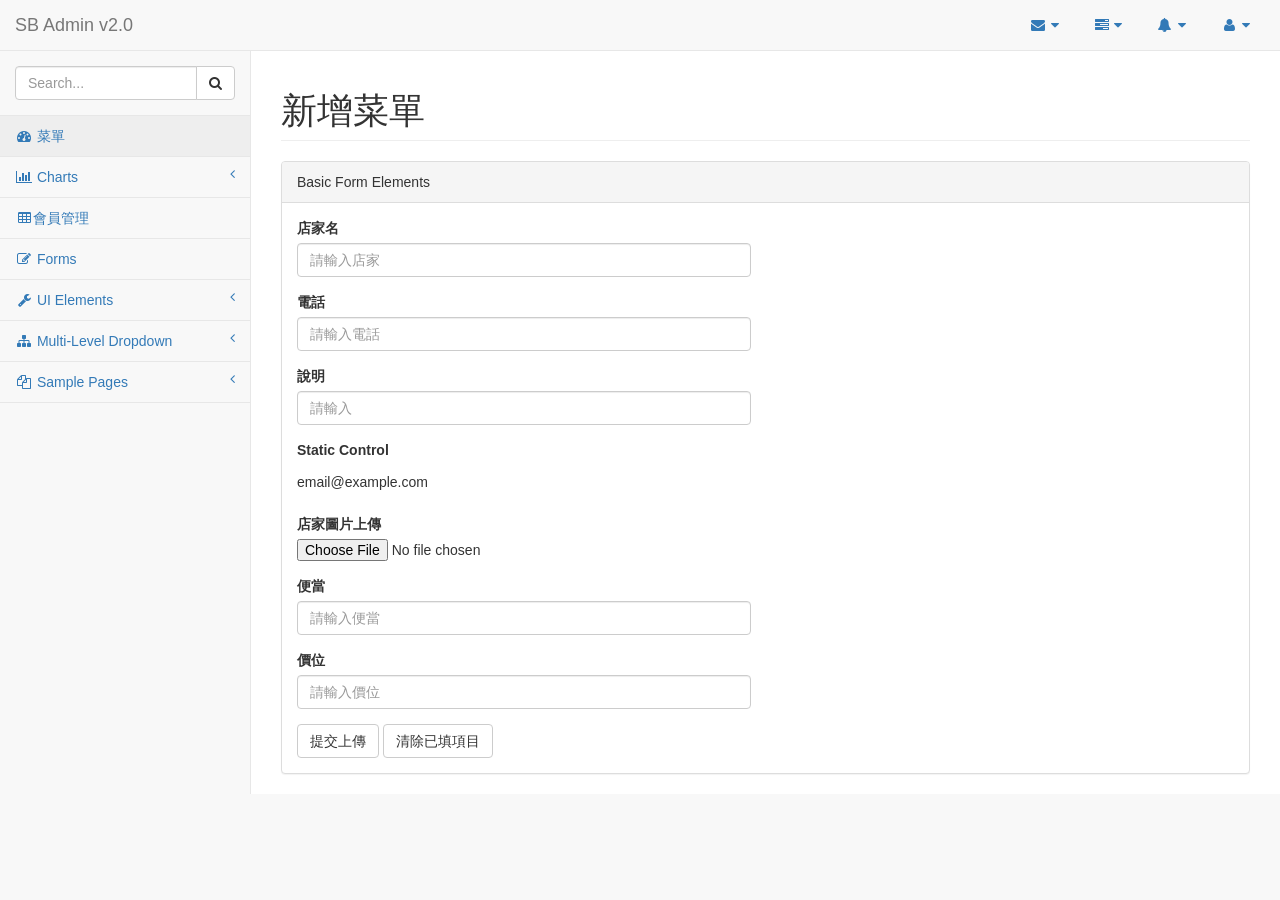
==== bc/pages/index.html @ 933579a4 "add 後台頁面 in 20170510" ====
<!DOCTYPE html>
<html lang="en">

<head>

    <meta charset="utf-8">
    <meta http-equiv="X-UA-Compatible" content="IE=edge">
    <meta name="viewport" content="width=device-width, initial-scale=1">
    <meta name="description" content="">
    <meta name="author" content="">

    <title>SB Admin 2 - Bootstrap Admin Theme</title>

    <!-- Bootstrap Core CSS -->
    <link href="../vendor/bootstrap/css/bootstrap.min.css" rel="stylesheet">

    <!-- MetisMenu CSS -->
    <link href="../vendor/metisMenu/metisMenu.min.css" rel="stylesheet">

    <!-- Custom CSS -->
    <link href="../dist/css/sb-admin-2.css" rel="stylesheet">

    <!-- Custom Fonts -->
    <link href="../vendor/font-awesome/css/font-awesome.min.css" rel="stylesheet" type="text/css">

    <!-- HTML5 Shim and Respond.js IE8 support of HTML5 elements and media queries -->
    <!-- WARNING: Respond.js doesn't work if you view the page via file:// -->
    <!--[if lt IE 9]>
        <script src="https://oss.maxcdn.com/libs/html5shiv/3.7.0/html5shiv.js"></script>
        <script src="https://oss.maxcdn.com/libs/respond.js/1.4.2/respond.min.js"></script>
    <![endif]-->

</head>

<body>

    <div id="wrapper">

        <!-- Navigation -->
        <nav class="navbar navbar-default navbar-static-top" role="navigation" style="margin-bottom: 0">
            <div class="navbar-header">
                <button type="button" class="navbar-toggle" data-toggle="collapse" data-target=".navbar-collapse">
                    <span class="sr-only">Toggle navigation</span>
                    <span class="icon-bar"></span>
                    <span class="icon-bar"></span>
                    <span class="icon-bar"></span>
                </button>
                <a class="navbar-brand" href="index.html">SB Admin v2.0</a>
            </div>
            <!-- /.navbar-header -->

            <ul class="nav navbar-top-links navbar-right">
                <li class="dropdown">
                    <a class="dropdown-toggle" data-toggle="dropdown" href="#">
                        <i class="fa fa-envelope fa-fw"></i> <i class="fa fa-caret-down"></i>
                    </a>
                    <ul class="dropdown-menu dropdown-messages">
                        <li>
                            <a href="#">
                                <div>
                                    <strong>John Smith</strong>
                                    <span class="pull-right text-muted">
                                        <em>Yesterday</em>
                                    </span>
                                </div>
                                <div>Lorem ipsum dolor sit amet, consectetur adipiscing elit. Pellentesque eleifend...</div>
                            </a>
                        </li>
                        <li class="divider"></li>
                        <li>
                            <a href="#">
                                <div>
                                    <strong>John Smith</strong>
                                    <span class="pull-right text-muted">
                                        <em>Yesterday</em>
                                    </span>
                                </div>
                                <div>Lorem ipsum dolor sit amet, consectetur adipiscing elit. Pellentesque eleifend...</div>
                            </a>
                        </li>
                        <li class="divider"></li>
                        <li>
                            <a href="#">
                                <div>
                                    <strong>John Smith</strong>
                                    <span class="pull-right text-muted">
                                        <em>Yesterday</em>
                                    </span>
                                </div>
                                <div>Lorem ipsum dolor sit amet, consectetur adipiscing elit. Pellentesque eleifend...</div>
                            </a>
                        </li>
                        <li class="divider"></li>
                        <li>
                            <a class="text-center" href="#">
                                <strong>Read All Messages</strong>
                                <i class="fa fa-angle-right"></i>
                            </a>
                        </li>
                    </ul>
                    <!-- /.dropdown-messages -->
                </li>
                <!-- /.dropdown -->
                <li class="dropdown">
                    <a class="dropdown-toggle" data-toggle="dropdown" href="#">
                        <i class="fa fa-tasks fa-fw"></i> <i class="fa fa-caret-down"></i>
                    </a>
                    <ul class="dropdown-menu dropdown-tasks">
                        <li>
                            <a href="#">
                                <div>
                                    <p>
                                        <strong>Task 1</strong>
                                        <span class="pull-right text-muted">40% Complete</span>
                                    </p>
                                    <div class="progress progress-striped active">
                                        <div class="progress-bar progress-bar-success" role="progressbar" aria-valuenow="40" aria-valuemin="0" aria-valuemax="100" style="width: 40%">
                                            <span class="sr-only">40% Complete (success)</span>
                                        </div>
                                    </div>
                                </div>
                            </a>
                        </li>
                        <li class="divider"></li>
                        <li>
                            <a href="#">
                                <div>
                                    <p>
                                        <strong>Task 2</strong>
                                        <span class="pull-right text-muted">20% Complete</span>
                                    </p>
                                    <div class="progress progress-striped active">
                                        <div class="progress-bar progress-bar-info" role="progressbar" aria-valuenow="20" aria-valuemin="0" aria-valuemax="100" style="width: 20%">
                                            <span class="sr-only">20% Complete</span>
                                        </div>
                                    </div>
                                </div>
                            </a>
                        </li>
                        <li class="divider"></li>
                        <li>
                            <a href="#">
                                <div>
                                    <p>
                                        <strong>Task 3</strong>
                                        <span class="pull-right text-muted">60% Complete</span>
                                    </p>
                                    <div class="progress progress-striped active">
                                        <div class="progress-bar progress-bar-warning" role="progressbar" aria-valuenow="60" aria-valuemin="0" aria-valuemax="100" style="width: 60%">
                                            <span class="sr-only">60% Complete (warning)</span>
                                        </div>
                                    </div>
                                </div>
                            </a>
                        </li>
                        <li class="divider"></li>
                        <li>
                            <a href="#">
                                <div>
                                    <p>
                                        <strong>Task 4</strong>
                                        <span class="pull-right text-muted">80% Complete</span>
                                    </p>
                                    <div class="progress progress-striped active">
                                        <div class="progress-bar progress-bar-danger" role="progressbar" aria-valuenow="80" aria-valuemin="0" aria-valuemax="100" style="width: 80%">
                                            <span class="sr-only">80% Complete (danger)</span>
                                        </div>
                                    </div>
                                </div>
                            </a>
                        </li>
                        <li class="divider"></li>
                        <li>
                            <a class="text-center" href="#">
                                <strong>See All Tasks</strong>
                                <i class="fa fa-angle-right"></i>
                            </a>
                        </li>
                    </ul>
                    <!-- /.dropdown-tasks -->
                </li>
                <!-- /.dropdown -->
                <li class="dropdown">
                    <a class="dropdown-toggle" data-toggle="dropdown" href="#">
                        <i class="fa fa-bell fa-fw"></i> <i class="fa fa-caret-down"></i>
                    </a>
                    <ul class="dropdown-menu dropdown-alerts">
                        <li>
                            <a href="#">
                                <div>
                                    <i class="fa fa-comment fa-fw"></i> New Comment
                                    <span class="pull-right text-muted small">4 minutes ago</span>
                                </div>
                            </a>
                        </li>
                        <li class="divider"></li>
                        <li>
                            <a href="#">
                                <div>
                                    <i class="fa fa-twitter fa-fw"></i> 3 New Followers
                                    <span class="pull-right text-muted small">12 minutes ago</span>
                                </div>
                            </a>
                        </li>
                        <li class="divider"></li>
                        <li>
                            <a href="#">
                                <div>
                                    <i class="fa fa-envelope fa-fw"></i> Message Sent
                                    <span class="pull-right text-muted small">4 minutes ago</span>
                                </div>
                            </a>
                        </li>
                        <li class="divider"></li>
                        <li>
                            <a href="#">
                                <div>
                                    <i class="fa fa-tasks fa-fw"></i> New Task
                                    <span class="pull-right text-muted small">4 minutes ago</span>
                                </div>
                            </a>
                        </li>
                        <li class="divider"></li>
                        <li>
                            <a href="#">
                                <div>
                                    <i class="fa fa-upload fa-fw"></i> Server Rebooted
                                    <span class="pull-right text-muted small">4 minutes ago</span>
                                </div>
                            </a>
                        </li>
                        <li class="divider"></li>
                        <li>
                            <a class="text-center" href="#">
                                <strong>See All Alerts</strong>
                                <i class="fa fa-angle-right"></i>
                            </a>
                        </li>
                    </ul>
                    <!-- /.dropdown-alerts -->
                </li>
                <!-- /.dropdown -->
                <li class="dropdown">
                    <a class="dropdown-toggle" data-toggle="dropdown" href="#">
                        <i class="fa fa-user fa-fw"></i> <i class="fa fa-caret-down"></i>
                    </a>
                    <ul class="dropdown-menu dropdown-user">
                        <li><a href="#"><i class="fa fa-user fa-fw"></i> User Profile</a>
                        </li>
                        <li><a href="#"><i class="fa fa-gear fa-fw"></i> Settings</a>
                        </li>
                        <li class="divider"></li>
                        <li><a href="login.html"><i class="fa fa-sign-out fa-fw"></i> Logout</a>
                        </li>
                    </ul>
                    <!-- /.dropdown-user -->
                </li>
                <!-- /.dropdown -->
            </ul>
            <!-- /.navbar-top-links -->

            <div class="navbar-default sidebar" role="navigation">
                <div class="sidebar-nav navbar-collapse">
                    <ul class="nav" id="side-menu">
                        <li class="sidebar-search">
                            <div class="input-group custom-search-form">
                                <input type="text" class="form-control" placeholder="Search...">
                                <span class="input-group-btn">
                                <button class="btn btn-default" type="button">
                                    <i class="fa fa-search"></i>
                                </button>
                            </span>
                            </div>
                            <!-- /input-group -->
                        </li>
                        <li>
                            <a href="index.html"><i class="fa fa-dashboard fa-fw"></i> 菜單</a>
                        </li>
                        <li>
                            <a href="#"><i class="fa fa-bar-chart-o fa-fw"></i> Charts<span class="fa arrow"></span></a>
                            <ul class="nav nav-second-level">
                                <li>
                                    <a href="flot.html">Flot Charts</a>
                                </li>
                                <li>
                                    <a href="morris.html">Morris.js Charts</a>
                                </li>
                            </ul>
                            <!-- /.nav-second-level -->
                        </li>
                        <li>
                            <a href="tables.html"><i class="fa fa-table fa-fw"></i>會員管理</a>
                        </li>
                        <li>
                            <a href="forms.html"><i class="fa fa-edit fa-fw"></i> Forms</a>
                        </li>
                        <li>
                            <a href="#"><i class="fa fa-wrench fa-fw"></i> UI Elements<span class="fa arrow"></span></a>
                            <ul class="nav nav-second-level">
                                <li>
                                    <a href="panels-wells.html">Panels and Wells</a>
                                </li>
                                <li>
                                    <a href="buttons.html">Buttons</a>
                                </li>
                                <li>
                                    <a href="notifications.html">Notifications</a>
                                </li>
                                <li>
                                    <a href="typography.html">Typography</a>
                                </li>
                                <li>
                                    <a href="icons.html"> Icons</a>
                                </li>
                                <li>
                                    <a href="grid.html">Grid</a>
                                </li>
                            </ul>
                            <!-- /.nav-second-level -->
                        </li>
                        <li>
                            <a href="#"><i class="fa fa-sitemap fa-fw"></i> Multi-Level Dropdown<span class="fa arrow"></span></a>
                            <ul class="nav nav-second-level">
                                <li>
                                    <a href="#">Second Level Item</a>
                                </li>
                                <li>
                                    <a href="#">Second Level Item</a>
                                </li>
                                <li>
                                    <a href="#">Third Level <span class="fa arrow"></span></a>
                                    <ul class="nav nav-third-level">
                                        <li>
                                            <a href="#">Third Level Item</a>
                                        </li>
                                        <li>
                                            <a href="#">Third Level Item</a>
                                        </li>
                                        <li>
                                            <a href="#">Third Level Item</a>
                                        </li>
                                        <li>
                                            <a href="#">Third Level Item</a>
                                        </li>
                                    </ul>
                                    <!-- /.nav-third-level -->
                                </li>
                            </ul>
                            <!-- /.nav-second-level -->
                        </li>
                        <li>
                            <a href="#"><i class="fa fa-files-o fa-fw"></i> Sample Pages<span class="fa arrow"></span></a>
                            <ul class="nav nav-second-level">
                                <li>
                                    <a href="blank.html">Blank Page</a>
                                </li>
                                <li>
                                    <a href="login.html">Login Page</a>
                                </li>
                            </ul>
                            <!-- /.nav-second-level -->
                        </li>
                    </ul>
                </div>
                <!-- /.sidebar-collapse -->
            </div>
            <!-- /.navbar-static-side -->
        </nav>

        <div id="page-wrapper">
            <div class="row">
                <div class="col-lg-12">
                    <h1 class="page-header">新增菜單</h1>

                </div>
                <!-- /.col-lg-12 -->
            </div>
            <!-- /.row -->
            <div class="row">
                <div class="col-lg-12">
                    <div class="panel panel-default">
                        <div class="panel-heading">
                            Basic Form Elements
                        </div>
                        <div class="panel-body">
                            <div class="row">
                                <div class="col-lg-6">
                                    <form role="form">
                                        <div class="form-group">
                                            <label>店家名</label>
                                            <input class="form-control" placeholder="請輸入店家">

                                        </div>
                                        <div class="form-group">
                                            <label>電話</label>
                                            <input class="form-control" placeholder="請輸入電話">
                                        </div>
                                        <div class="form-group">
                                            <label>說明</label>
                                            <input class="form-control" placeholder="請輸入">

                                        </div>
                                        <div class="form-group">
                                            <label>Static Control</label>
                                            <p class="form-control-static">email@example.com</p>
                                        </div>
                                        <div class="form-group">
                                            <label>店家圖片上傳</label>
                                            <input type="file">
                                        </div>
                                        <div class="form-group">
                                          <label>便當</label>
                                          <input class="form-control" placeholder="請輸入便當">
                                        </div>
                                        <div class="form-group">
                                          <label>價位</label>
                                          <input class="form-control" placeholder="請輸入價位">
                                        </div>


                                        <!-- <div class="form-group">
                                            <label>Radio Buttons</label>
                                            <div class="radio">
                                                <label>
                                                    <input type="radio" name="optionsRadios" id="optionsRadios1" value="option1" checked>Radio 1
                                                </label>
                                            </div>
                                            <div class="radio">
                                                <label>
                                                    <input type="radio" name="optionsRadios" id="optionsRadios2" value="option2">Radio 2
                                                </label>
                                            </div>
                                            <div class="radio">
                                                <label>
                                                    <input type="radio" name="optionsRadios" id="optionsRadios3" value="option3">Radio 3
                                                </label>
                                            </div>
                                        </div> -->
                                        <!-- <div class="form-group">
                                            <label>Inline Radio Buttons</label>
                                            <label class="radio-inline">
                                                <input type="radio" name="optionsRadiosInline" id="optionsRadiosInline1" value="option1" checked>1
                                            </label>
                                            <label class="radio-inline">
                                                <input type="radio" name="optionsRadiosInline" id="optionsRadiosInline2" value="option2">2
                                            </label>
                                            <label class="radio-inline">
                                                <input type="radio" name="optionsRadiosInline" id="optionsRadiosInline3" value="option3">3
                                            </label>
                                        </div> -->
                                        <!-- <div class="form-group">
                                            <label>Selects</label>
                                            <select class="form-control">
                                                <option>1</option>
                                                <option>2</option>
                                                <option>3</option>
                                                <option>4</option>
                                                <option>5</option>
                                            </select>
                                        </div> -->
                                        <!-- <div class="form-group">
                                            <label>Multiple Selects</label>
                                            <select multiple class="form-control">
                                                <option>1</option>
                                                <option>2</option>
                                                <option>3</option>
                                                <option>4</option>
                                                <option>5</option>
                                            </select>
                                        </div> -->
                                        <button type="submit" class="btn btn-default">提交上傳</button>
                                        <button type="reset" class="btn btn-default">清除已填項目</button>
                                    </form>
                                </div>
                                <!-- /.col-lg-6 (nested) -->
                                <!-- <div class="col-lg-6">
                                    <h1>Disabled Form States</h1>
                                    <form role="form">
                                        <fieldset disabled>
                                            <div class="form-group">
                                                <label for="disabledSelect">Disabled input</label>
                                                <input class="form-control" id="disabledInput" type="text" placeholder="Disabled input" disabled>
                                            </div>
                                            <div class="form-group">
                                                <label for="disabledSelect">Disabled select menu</label>
                                                <select id="disabledSelect" class="form-control">
                                                    <option>Disabled select</option>
                                                </select>
                                            </div>
                                            <div class="checkbox">
                                                <label>
                                                    <input type="checkbox">Disabled Checkbox
                                                </label>
                                            </div> -->
                                            <!-- <button type="submit" class="btn btn-primary">Disabled Button</button>
                                        </fieldset>
                                    </form> -->
                                    <!-- <h1>Form Validation States</h1>
                                    <form role="form">
                                        <div class="form-group has-success">
                                            <label class="control-label" for="inputSuccess">Input with success</label>
                                            <input type="text" class="form-control" id="inputSuccess">
                                        </div>
                                        <div class="form-group has-warning">
                                            <label class="control-label" for="inputWarning">Input with warning</label>
                                            <input type="text" class="form-control" id="inputWarning">
                                        </div>
                                        <div class="form-group has-error">
                                            <label class="control-label" for="inputError">Input with error</label>
                                            <input type="text" class="form-control" id="inputError">
                                        </div>
                                    </form>
                                    <h1>Input Groups</h1>
                                    <form role="form">
                                        <div class="form-group input-group">
                                            <span class="input-group-addon">@</span>
                                            <input type="text" class="form-control" placeholder="Username">
                                        </div>
                                        <div class="form-group input-group">
                                            <input type="text" class="form-control">
                                            <span class="input-group-addon">.00</span>
                                        </div>
                                        <div class="form-group input-group">
                                            <span class="input-group-addon"><i class="fa fa-eur"></i>
                                            </span>
                                            <input type="text" class="form-control" placeholder="Font Awesome Icon">
                                        </div>
                                        <div class="form-group input-group">
                                            <span class="input-group-addon">$</span>
                                            <input type="text" class="form-control">
                                            <span class="input-group-addon">.00</span>
                                        </div> -->
                                        <!-- <div class="form-group input-group">
                                            <input type="text" class="form-control">
                                            <span class="input-group-btn">
                                                <button class="btn btn-default" type="button"><i class="fa fa-search"></i>
                                                </button>
                                            </span>
                                        </div>
                                    </form> -->
                                </div>
                                <!-- /.col-lg-6 (nested) -->
                            </div>
                            <!-- /.row (nested) -->
                        </div>
                        <!-- /.panel-body -->
                    </div>
                    <!-- /.panel -->
                </div>
                <!-- /.col-lg-12 -->
            </div>
            <!-- /.row -->
        </div>
        <!-- /#page-wrapper -->

    </div>
    <!-- /#wrapper -->

    <!-- jQuery -->
    <script src="../vendor/jquery/jquery.min.js"></script>

    <!-- Bootstrap Core JavaScript -->
    <script src="../vendor/bootstrap/js/bootstrap.min.js"></script>

    <!-- Metis Menu Plugin JavaScript -->
    <script src="../vendor/metisMenu/metisMenu.min.js"></script>

    <!-- Custom Theme JavaScript -->
    <script src="../dist/js/sb-admin-2.js"></script>

</body>

</html>
---- bc/vendor/metisMenu/metisMenu.min.css ----
/*
 * metismenu - v1.1.3
 * Easy menu jQuery plugin for Twitter Bootstrap 3
 * https://github.com/onokumus/metisMenu
 *
 * Made by Osman Nuri Okumus
 * Under MIT License
 */

.arrow{float:right;line-height:1.42857}.glyphicon.arrow:before{content:"\e079"}.active>a>.glyphicon.arrow:before{content:"\e114"}.fa.arrow:before{content:"\f104"}.active>a>.fa.arrow:before{content:"\f107"}.plus-times{float:right}.fa.plus-times:before{content:"\f067"}.active>a>.fa.plus-times{filter:progid:DXImageTransform.Microsoft.BasicImage(rotation=1);-webkit-transform:rotate(45deg);-moz-transform:rotate(45deg);-ms-transform:rotate(45deg);-o-transform:rotate(45deg);transform:rotate(45deg)}.plus-minus{float:right}.fa.plus-minus:before{content:"\f067"}.active>a>.fa.plus-minus:before{content:"\f068"}
---- bc/dist/css/sb-admin-2.css ----
/*!
 * Start Bootstrap - SB Admin 2 v3.3.7+1 (http://startbootstrap.com/template-overviews/sb-admin-2)
 * Copyright 2013-2016 Start Bootstrap
 * Licensed under MIT (https://github.com/BlackrockDigital/startbootstrap/blob/gh-pages/LICENSE)
 */
body {
  background-color: #f8f8f8;
}
#wrapper {
  width: 100%;
}
#page-wrapper {
  padding: 0 15px;
  min-height: 568px;
  background-color: white;
}
@media (min-width: 768px) {
  #page-wrapper {
    position: inherit;
    margin: 0 0 0 250px;
    padding: 0 30px;
    border-left: 1px solid #e7e7e7;
  }
}
.navbar-top-links {
  margin-right: 0;
}
.navbar-top-links li {
  display: inline-block;
}
.navbar-top-links li:last-child {
  margin-right: 15px;
}
.navbar-top-links li a {
  padding: 15px;
  min-height: 50px;
}
.navbar-top-links .dropdown-menu li {
  display: block;
}
.navbar-top-links .dropdown-menu li:last-child {
  margin-right: 0;
}
.navbar-top-links .dropdown-menu li a {
  padding: 3px 20px;
  min-height: 0;
}
.navbar-top-links .dropdown-menu li a div {
  white-space: normal;
}
.navbar-top-links .dropdown-messages,
.navbar-top-links .dropdown-tasks,
.navbar-top-links .dropdown-alerts {
  width: 310px;
  min-width: 0;
}
.navbar-top-links .dropdown-messages {
  margin-left: 5px;
}
.navbar-top-links .dropdown-tasks {
  margin-left: -59px;
}
.navbar-top-links .dropdown-alerts {
  margin-left: -123px;
}
.navbar-top-links .dropdown-user {
  right: 0;
  left: auto;
}
.sidebar .sidebar-nav.navbar-collapse {
  padding-left: 0;
  padding-right: 0;
}
.sidebar .sidebar-search {
  padding: 15px;
}
.sidebar ul li {
  border-bottom: 1px solid #e7e7e7;
}
.sidebar ul li a.active {
  background-color: #eeeeee;
}
.sidebar .arrow {
  float: right;
}
.sidebar .fa.arrow:before {
  content: "\f104";
}
.sidebar .active > a > .fa.arrow:before {
  content: "\f107";
}
.sidebar .nav-second-level li,
.sidebar .nav-third-level li {
  border-bottom: none !important;
}
.sidebar .nav-second-level li a {
  padding-left: 37px;
}
.sidebar .nav-third-level li a {
  padding-left: 52px;
}
@media (min-width: 768px) {
  .sidebar {
    z-index: 1;
    position: absolute;
    width: 250px;
    margin-top: 51px;
  }
  .navbar-top-links .dropdown-messages,
  .navbar-top-links .dropdown-tasks,
  .navbar-top-links .dropdown-alerts {
    margin-left: auto;
  }
}
.btn-outline {
  color: inherit;
  background-color: transparent;
  transition: all .5s;
}
.btn-primary.btn-outline {
  color: #428bca;
}
.btn-success.btn-outline {
  color: #5cb85c;
}
.btn-info.btn-outline {
  color: #5bc0de;
}
.btn-warning.btn-outline {
  color: #f0ad4e;
}
.btn-danger.btn-outline {
  color: #d9534f;
}
.btn-primary.btn-outline:hover,
.btn-success.btn-outline:hover,
.btn-info.btn-outline:hover,
.btn-warning.btn-outline:hover,
.btn-danger.btn-outline:hover {
  color: white;
}
.chat {
  margin: 0;
  padding: 0;
  list-style: none;
}
.chat li {
  margin-bottom: 10px;
  padding-bottom: 5px;
  border-bottom: 1px dotted #999999;
}
.chat li.left .chat-body {
  margin-left: 60px;
}
.chat li.right .chat-body {
  margin-right: 60px;
}
.chat li .chat-body p {
  margin: 0;
}
.panel .slidedown .glyphicon,
.chat .glyphicon {
  margin-right: 5px;
}
.chat-panel .panel-body {
  height: 350px;
  overflow-y: scroll;
}
.login-panel {
  margin-top: 25%;
}
.flot-chart {
  display: block;
  height: 400px;
}
.flot-chart-content {
  width: 100%;
  height: 100%;
}
table.dataTable thead .sorting,
table.dataTable thead .sorting_asc,
table.dataTable thead .sorting_desc,
table.dataTable thead .sorting_asc_disabled,
table.dataTable thead .sorting_desc_disabled {
  background: transparent;
}
table.dataTable thead .sorting_asc:after {
  content: "\f0de";
  float: right;
  font-family: fontawesome;
}
table.dataTable thead .sorting_desc:after {
  content: "\f0dd";
  float: right;
  font-family: fontawesome;
}
table.dataTable thead .sorting:after {
  content: "\f0dc";
  float: right;
  font-family: fontawesome;
  color: rgba(50, 50, 50, 0.5);
}
.btn-circle {
  width: 30px;
  height: 30px;
  padding: 6px 0;
  border-radius: 15px;
  text-align: center;
  font-size: 12px;
  line-height: 1.428571429;
}
.btn-circle.btn-lg {
  width: 50px;
  height: 50px;
  padding: 10px 16px;
  border-radius: 25px;
  font-size: 18px;
  line-height: 1.33;
}
.btn-circle.btn-xl {
  width: 70px;
  height: 70px;
  padding: 10px 16px;
  border-radius: 35px;
  font-size: 24px;
  line-height: 1.33;
}
.show-grid [class^="col-"] {
  padding-top: 10px;
  padding-bottom: 10px;
  border: 1px solid #ddd;
  background-color: #eee !important;
}
.show-grid {
  margin: 15px 0;
}
.huge {
  font-size: 40px;
}
.panel-green {
  border-color: #5cb85c;
}
.panel-green > .panel-heading {
  border-color: #5cb85c;
  color: white;
  background-color: #5cb85c;
}
.panel-green > a {
  color: #5cb85c;
}
.panel-green > a:hover {
  color: #3d8b3d;
}
.panel-red {
  border-color: #d9534f;
}
.panel-red > .panel-heading {
  border-color: #d9534f;
  color: white;
  background-color: #d9534f;
}
.panel-red > a {
  color: #d9534f;
}
.panel-red > a:hover {
  color: #b52b27;
}
.panel-yellow {
  border-color: #f0ad4e;
}
.panel-yellow > .panel-heading {
  border-color: #f0ad4e;
  color: white;
  background-color: #f0ad4e;
}
.panel-yellow > a {
  color: #f0ad4e;
}
.panel-yellow > a:hover {
  color: #df8a13;
}
.timeline {
  position: relative;
  padding: 20px 0 20px;
  list-style: none;
}
.timeline:before {
  content: " ";
  position: absolute;
  top: 0;
  bottom: 0;
  left: 50%;
  width: 3px;
  margin-left: -1.5px;
  background-color: #eeeeee;
}
.timeline > li {
  position: relative;
  margin-bottom: 20px;
}
.timeline > li:before,
.timeline > li:after {
  content: " ";
  display: table;
}
.timeline > li:after {
  clear: both;
}
.timeline > li:before,
.timeline > li:after {
  content: " ";
  display: table;
}
.timeline > li:after {
  clear: both;
}
.timeline > li > .timeline-panel {
  float: left;
  position: relative;
  width: 46%;
  padding: 20px;
  border: 1px solid #d4d4d4;
  border-radius: 2px;
  -webkit-box-shadow: 0 1px 6px rgba(0, 0, 0, 0.175);
  box-shadow: 0 1px 6px rgba(0, 0, 0, 0.175);
}
.timeline > li > .timeline-panel:before {
  content: " ";
  display: inline-block;
  position: absolute;
  top: 26px;
  right: -15px;
  border-top: 15px solid transparent;
  border-right: 0 solid #ccc;
  border-bottom: 15px solid transparent;
  border-left: 15px solid #ccc;
}
.timeline > li > .timeline-panel:after {
  content: " ";
  display: inline-block;
  position: absolute;
  top: 27px;
  right: -14px;
  border-top: 14px solid transparent;
  border-right: 0 solid #fff;
  border-bottom: 14px solid transparent;
  border-left: 14px solid #fff;
}
.timeline > li > .timeline-badge {
  z-index: 100;
  position: absolute;
  top: 16px;
  left: 50%;
  width: 50px;
  height: 50px;
  margin-left: -25px;
  border-radius: 50% 50% 50% 50%;
  text-align: center;
  font-size: 1.4em;
  line-height: 50px;
  color: #fff;
  background-color: #999999;
}
.timeline > li.timeline-inverted > .timeline-panel {
  float: right;
}
.timeline > li.timeline-inverted > .timeline-panel:before {
  right: auto;
  left: -15px;
  border-right-width: 15px;
  border-left-width: 0;
}
.timeline > li.timeline-inverted > .timeline-panel:after {
  right: auto;
  left: -14px;
  border-right-width: 14px;
  border-left-width: 0;
}
.timeline-badge.primary {
  background-color: #2e6da4 !important;
}
.timeline-badge.success {
  background-color: #3f903f !important;
}
.timeline-badge.warning {
  background-color: #f0ad4e !important;
}
.timeline-badge.danger {
  background-color: #d9534f !important;
}
.timeline-badge.info {
  background-color: #5bc0de !important;
}
.timeline-title {
  margin-top: 0;
  color: inherit;
}
.timeline-body > p,
.timeline-body > ul {
  margin-bottom: 0;
}
.timeline-body > p + p {
  margin-top: 5px;
}
@media (max-width: 767px) {
  ul.timeline:before {
    left: 40px;
  }
  ul.timeline > li > .timeline-panel {
    width: calc(10%);
    width: -moz-calc(10%);
    width: -webkit-calc(10%);
  }
  ul.timeline > li > .timeline-badge {
    top: 16px;
    left: 15px;
    margin-left: 0;
  }
  ul.timeline > li > .timeline-panel {
    float: right;
  }
  ul.timeline > li > .timeline-panel:before {
    right: auto;
    left: -15px;
    border-right-width: 15px;
    border-left-width: 0;
  }
  ul.timeline > li > .timeline-panel:after {
    right: auto;
    left: -14px;
    border-right-width: 14px;
    border-left-width: 0;
  }
}
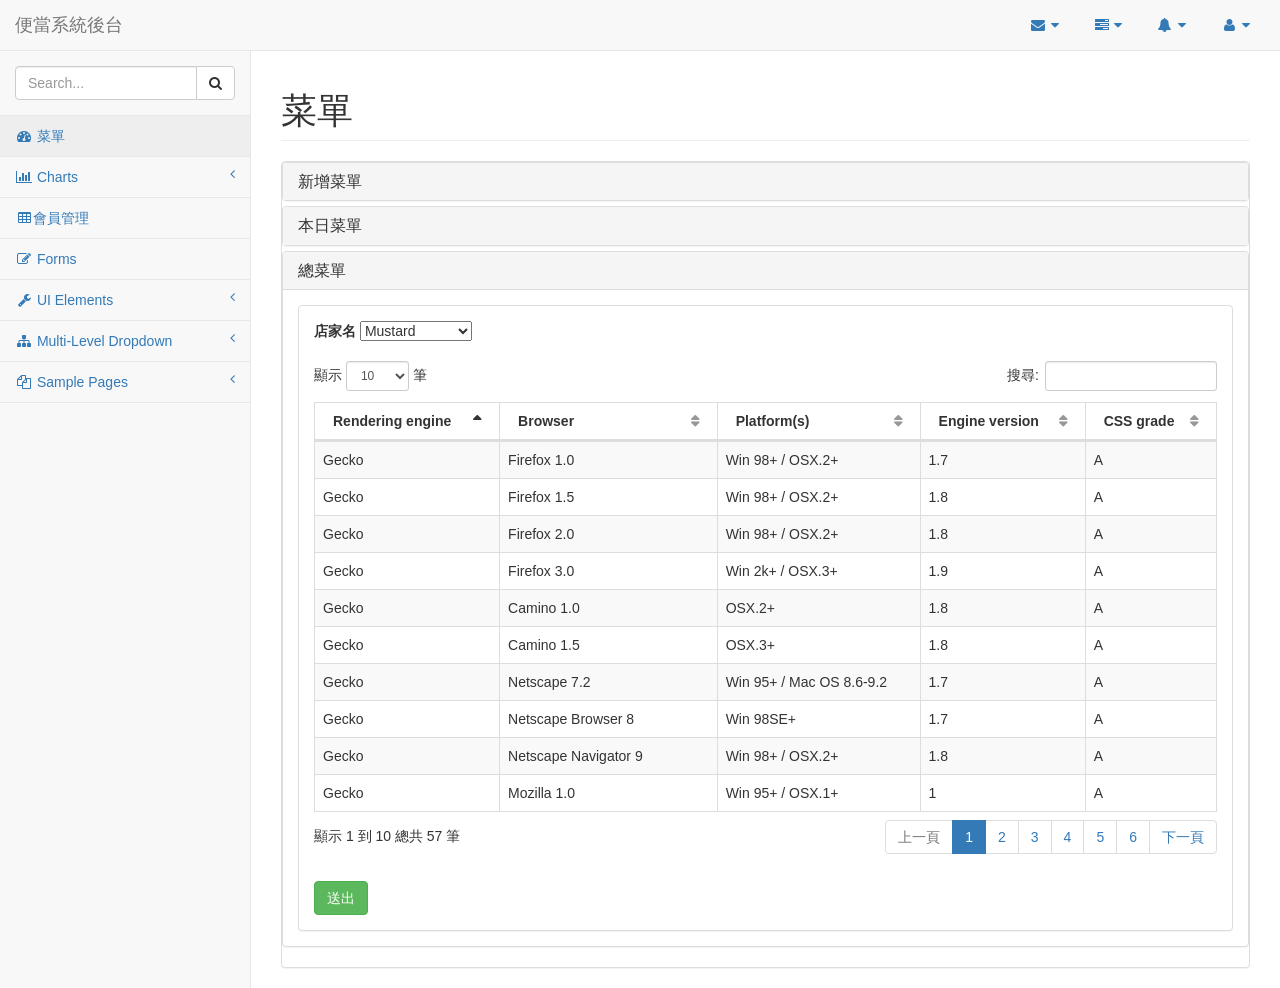
==== commit 017116e7: "up in 20170510" ====
--- a/bc/pages/index.html
+++ b/bc/pages/index.html
@@ -9,7 +9,7 @@
     <meta name="description" content="">
     <meta name="author" content="">
 
-    <title>SB Admin 2 - Bootstrap Admin Theme</title>
+    <title>便當系統後台</title>
 
     <!-- Bootstrap Core CSS -->
     <link href="../vendor/bootstrap/css/bootstrap.min.css" rel="stylesheet">
@@ -17,11 +17,22 @@
     <!-- MetisMenu CSS -->
     <link href="../vendor/metisMenu/metisMenu.min.css" rel="stylesheet">
 
+    <!-- DataTables CSS -->
+    <link href="../vendor/datatables-plugins/dataTables.bootstrap.css" rel="stylesheet">
+
+    <!-- DataTables Responsive CSS -->
+    <link href="../vendor/datatables-responsive/dataTables.responsive.css" rel="stylesheet">
+
     <!-- Custom CSS -->
     <link href="../dist/css/sb-admin-2.css" rel="stylesheet">
 
     <!-- Custom Fonts -->
     <link href="../vendor/font-awesome/css/font-awesome.min.css" rel="stylesheet" type="text/css">
+    <!-- Latest compiled and minified CSS -->
+    <link rel="stylesheet" href="https://cdnjs.cloudflare.com/ajax/libs/bootstrap-select/1.12.2/css/bootstrap-select.min.css">
+
+
+
 
     <!-- HTML5 Shim and Respond.js IE8 support of HTML5 elements and media queries -->
     <!-- WARNING: Respond.js doesn't work if you view the page via file:// -->
@@ -34,527 +45,927 @@
 
 <body>
 
-    <div id="wrapper">
-
-        <!-- Navigation -->
-        <nav class="navbar navbar-default navbar-static-top" role="navigation" style="margin-bottom: 0">
-            <div class="navbar-header">
-                <button type="button" class="navbar-toggle" data-toggle="collapse" data-target=".navbar-collapse">
-                    <span class="sr-only">Toggle navigation</span>
-                    <span class="icon-bar"></span>
-                    <span class="icon-bar"></span>
-                    <span class="icon-bar"></span>
-                </button>
-                <a class="navbar-brand" href="index.html">SB Admin v2.0</a>
+  <div id="wrapper">
+    <!-- Navigation -->
+    <nav class="navbar navbar-default navbar-static-top" role="navigation" style="margin-bottom: 0">
+      <div class="navbar-header">
+        <button type="button" class="navbar-toggle" data-toggle="collapse" data-target=".navbar-collapse">
+          <span class="sr-only">Toggle navigation</span>
+          <span class="icon-bar"></span>
+          <span class="icon-bar"></span>
+          <span class="icon-bar"></span>
+        </button>
+        <a class="navbar-brand" href="index.html">便當系統後台</a>
+      </div>
+      <!-- /.navbar-header -->
+
+      <ul class="nav navbar-top-links navbar-right">
+        <li class="dropdown">
+          <a class="dropdown-toggle" data-toggle="dropdown" href="#">
+            <i class="fa fa-envelope fa-fw"></i> <i class="fa fa-caret-down"></i>
+          </a>
+          <ul class="dropdown-menu dropdown-messages">
+            <li>
+              <a href="#">
+                <div>
+                  <strong>John Smith</strong>
+                  <span class="pull-right text-muted">
+                    <em>Yesterday</em>
+                  </span>
+                </div>
+                <div>Lorem ipsum dolor sit amet, consectetur adipiscing elit. Pellentesque eleifend...</div>
+              </a>
+            </li>
+            <li class="divider"></li>
+            <li>
+              <a href="#">
+                <div>
+                  <strong>John Smith</strong>
+                  <span class="pull-right text-muted">
+                    <em>Yesterday</em>
+                  </span>
+                </div>
+                <div>Lorem ipsum dolor sit amet, consectetur adipiscing elit. Pellentesque eleifend...</div>
+              </a>
+            </li>
+            <li class="divider"></li>
+            <li>
+              <a href="#">
+                <div>
+                  <strong>John Smith</strong>
+                  <span class="pull-right text-muted">
+                    <em>Yesterday</em>
+                  </span>
+                </div>
+                <div>Lorem ipsum dolor sit amet, consectetur adipiscing elit. Pellentesque eleifend...</div>
+              </a>
+            </li>
+            <li class="divider"></li>
+            <li>
+              <a class="text-center" href="#">
+                <strong>Read All Messages</strong>
+                <i class="fa fa-angle-right"></i>
+              </a>
+            </li>
+          </ul>
+          <!-- /.dropdown-messages -->
+        </li>
+        <!-- /.dropdown -->
+        <li class="dropdown">
+          <a class="dropdown-toggle" data-toggle="dropdown" href="#">
+            <i class="fa fa-tasks fa-fw"></i> <i class="fa fa-caret-down"></i>
+          </a>
+          <ul class="dropdown-menu dropdown-tasks">
+            <li>
+              <a href="#">
+                <div>
+                  <p>
+                    <strong>Task 1</strong>
+                    <span class="pull-right text-muted">40% Complete</span>
+                  </p>
+                  <div class="progress progress-striped active">
+                    <div class="progress-bar progress-bar-success" role="progressbar" aria-valuenow="40" aria-valuemin="0" aria-valuemax="100" style="width: 40%">
+                      <span class="sr-only">40% Complete (success)</span>
+                    </div>
+                  </div>
+                </div>
+              </a>
+            </li>
+            <li class="divider"></li>
+            <li>
+              <a href="#">
+                <div>
+                  <p>
+                    <strong>Task 2</strong>
+                    <span class="pull-right text-muted">20% Complete</span>
+                  </p>
+                  <div class="progress progress-striped active">
+                    <div class="progress-bar progress-bar-info" role="progressbar" aria-valuenow="20" aria-valuemin="0" aria-valuemax="100" style="width: 20%">
+                      <span class="sr-only">20% Complete</span>
+                    </div>
+                  </div>
+                </div>
+              </a>
+            </li>
+            <li class="divider"></li>
+            <li>
+              <a href="#">
+                <div>
+                  <p>
+                    <strong>Task 3</strong>
+                    <span class="pull-right text-muted">60% Complete</span>
+                  </p>
+                  <div class="progress progress-striped active">
+                    <div class="progress-bar progress-bar-warning" role="progressbar" aria-valuenow="60" aria-valuemin="0" aria-valuemax="100" style="width: 60%">
+                      <span class="sr-only">60% Complete (warning)</span>
+                    </div>
+                  </div>
+                </div>
+              </a>
+            </li>
+            <li class="divider"></li>
+            <li>
+              <a href="#">
+                <div>
+                  <p>
+                    <strong>Task 4</strong>
+                    <span class="pull-right text-muted">80% Complete</span>
+                  </p>
+                  <div class="progress progress-striped active">
+                    <div class="progress-bar progress-bar-danger" role="progressbar" aria-valuenow="80" aria-valuemin="0" aria-valuemax="100" style="width: 80%">
+                      <span class="sr-only">80% Complete (danger)</span>
+                    </div>
+                  </div>
+                </div>
+              </a>
+            </li>
+            <li class="divider"></li>
+            <li>
+              <a class="text-center" href="#">
+                <strong>See All Tasks</strong>
+                <i class="fa fa-angle-right"></i>
+              </a>
+            </li>
+          </ul>
+          <!-- /.dropdown-tasks -->
+        </li>
+        <!-- /.dropdown -->
+        <li class="dropdown">
+          <a class="dropdown-toggle" data-toggle="dropdown" href="#">
+            <i class="fa fa-bell fa-fw"></i> <i class="fa fa-caret-down"></i>
+          </a>
+          <ul class="dropdown-menu dropdown-alerts">
+            <li>
+              <a href="#">
+                <div>
+                  <i class="fa fa-comment fa-fw"></i> New Comment
+                  <span class="pull-right text-muted small">4 minutes ago</span>
+                </div>
+              </a>
+            </li>
+            <li class="divider"></li>
+            <li>
+              <a href="#">
+                <div>
+                  <i class="fa fa-twitter fa-fw"></i> 3 New Followers
+                  <span class="pull-right text-muted small">12 minutes ago</span>
+                </div>
+              </a>
+            </li>
+            <li class="divider"></li>
+            <li>
+              <a href="#">
+                <div>
+                  <i class="fa fa-envelope fa-fw"></i> Message Sent
+                  <span class="pull-right text-muted small">4 minutes ago</span>
+                </div>
+              </a>
+            </li>
+            <li class="divider"></li>
+            <li>
+              <a href="#">
+                <div>
+                  <i class="fa fa-tasks fa-fw"></i> New Task
+                  <span class="pull-right text-muted small">4 minutes ago</span>
+                </div>
+              </a>
+            </li>
+            <li class="divider"></li>
+            <li>
+              <a href="#">
+                <div>
+                  <i class="fa fa-upload fa-fw"></i> Server Rebooted
+                  <span class="pull-right text-muted small">4 minutes ago</span>
+                </div>
+              </a>
+            </li>
+            <li class="divider"></li>
+            <li>
+              <a class="text-center" href="#">
+                <strong>See All Alerts</strong>
+                <i class="fa fa-angle-right"></i>
+              </a>
+            </li>
+          </ul>
+          <!-- /.dropdown-alerts -->
+        </li>
+        <!-- /.dropdown -->
+        <li class="dropdown">
+          <a class="dropdown-toggle" data-toggle="dropdown" href="#">
+            <i class="fa fa-user fa-fw"></i> <i class="fa fa-caret-down"></i>
+          </a>
+          <ul class="dropdown-menu dropdown-user">
+            <li><a href="#"><i class="fa fa-user fa-fw"></i> User Profile</a>
+            </li>
+            <li><a href="#"><i class="fa fa-gear fa-fw"></i> Settings</a>
+            </li>
+            <li class="divider"></li>
+            <li><a href="login.html"><i class="fa fa-sign-out fa-fw"></i> Logout</a>
+            </li>
+          </ul>
+          <!-- /.dropdown-user -->
+        </li>
+        <!-- /.dropdown -->
+      </ul>
+      <!-- /.navbar-top-links -->
+
+      <div class="navbar-default sidebar" role="navigation">
+        <div class="sidebar-nav navbar-collapse">
+          <ul class="nav" id="side-menu">
+            <li class="sidebar-search">
+              <div class="input-group custom-search-form">
+                <input type="text" class="form-control" placeholder="Search...">
+                <span class="input-group-btn">
+                  <button class="btn btn-default" type="button">
+                    <i class="fa fa-search"></i>
+                  </button>
+                </span>
+              </div>
+              <!-- /input-group -->
+            </li>
+            <li>
+              <a href="index.html"><i class="fa fa-dashboard fa-fw"></i> 菜單</a>
+            </li>
+            <li>
+              <a href="#"><i class="fa fa-bar-chart-o fa-fw"></i> Charts<span class="fa arrow"></span></a>
+              <ul class="nav nav-second-level">
+                <li>
+                  <a href="flot.html">Flot Charts</a>
+                </li>
+                <li>
+                  <a href="morris.html">Morris.js Charts</a>
+                </li>
+              </ul>
+              <!-- /.nav-second-level -->
+            </li>
+            <li>
+              <a href="tables.html"><i class="fa fa-table fa-fw"></i>會員管理</a>
+            </li>
+            <li>
+              <a href="forms.html"><i class="fa fa-edit fa-fw"></i> Forms</a>
+            </li>
+            <li>
+              <a href="#"><i class="fa fa-wrench fa-fw"></i> UI Elements<span class="fa arrow"></span></a>
+              <ul class="nav nav-second-level">
+                <li>
+                  <a href="panels-wells.html">Panels and Wells</a>
+                </li>
+                <li>
+                  <a href="buttons.html">Buttons</a>
+                </li>
+                <li>
+                  <a href="notifications.html">Notifications</a>
+                </li>
+                <li>
+                  <a href="typography.html">Typography</a>
+                </li>
+                <li>
+                  <a href="icons.html"> Icons</a>
+                </li>
+                <li>
+                  <a href="grid.html">Grid</a>
+                </li>
+              </ul>
+              <!-- /.nav-second-level -->
+            </li>
+            <li>
+              <a href="#"><i class="fa fa-sitemap fa-fw"></i> Multi-Level Dropdown<span class="fa arrow"></span></a>
+              <ul class="nav nav-second-level">
+                <li>
+                  <a href="#">Second Level Item</a>
+                </li>
+                <li>
+                  <a href="#">Second Level Item</a>
+                </li>
+                <li>
+                  <a href="#">Third Level <span class="fa arrow"></span></a>
+                  <ul class="nav nav-third-level">
+                    <li>
+                      <a href="#">Third Level Item</a>
+                    </li>
+                    <li>
+                      <a href="#">Third Level Item</a>
+                    </li>
+                    <li>
+                      <a href="#">Third Level Item</a>
+                    </li>
+                    <li>
+                      <a href="#">Third Level Item</a>
+                    </li>
+                  </ul>
+                  <!-- /.nav-third-level -->
+                </li>
+              </ul>
+              <!-- /.nav-second-level -->
+            </li>
+            <li>
+              <a href="#"><i class="fa fa-files-o fa-fw"></i> Sample Pages<span class="fa arrow"></span></a>
+              <ul class="nav nav-second-level">
+                <li>
+                  <a href="blank.html">Blank Page</a>
+                </li>
+                <li>
+                  <a href="login.html">Login Page</a>
+                </li>
+              </ul>
+              <!-- /.nav-second-level -->
+            </li>
+          </ul>
+        </div>
+        <!-- /.sidebar-collapse -->
+      </div>
+      <!-- /.navbar-static-side -->
+    </nav>
+
+    <div id="page-wrapper">
+      <div class="row">
+        <div class="col-lg-12">
+          <h1 class="page-header">菜單</h1>
+
+        </div>
+        <!-- /.col-lg-12 -->
+      </div>
+      <!-- /.row -->
+      <div class="row">
+        <div class="col-lg-12">
+          <div class="panel panel-default">
+            <div class="panel-group" id="accordion" role="tablist" aria-multiselectable="true">
+              <div class="panel panel-default">
+                <div class="panel-heading" role="tab" id="headingOne">
+                  <h4 class="panel-title">
+                    <a role="button" data-toggle="collapse" data-parent="#accordion" href="#collapseOne" aria-expanded="true" aria-controls="collapseOne">
+                      新增菜單
+                    </a>
+                  </h4>
+                </div>
+                <div id="collapseOne" class="panel-collapse collapse" role="tabpanel" aria-labelledby="headingOne">
+                  <div class="panel-body">
+                    <form action="../../test.php" method="post" role="form">
+
+                      <div class="form-group">
+                        <label>店家名</label>
+                        <input type="text" class="form-control" name="new_store_name" placeholder="請輸入店家">
+                        <!-- new_store_name 店家名 -->
+                      </div>
+
+                      <div class="form-group">
+                        <label>電話</label>
+                        <input type="text" class="form-control" name="new_phone_number" placeholder="請輸入電話">
+                      </div>
+                      <!-- new_phone_number 店家 -->
+
+                      <div class="form-group">
+                        <label>說明</label>
+                        <textarea class="form-control" name="new_description" placeholder="請說明"></textarea>
+                      </div>
+                      <!-- new_description 說明 -->
+
+                      <div class="form-group">
+                        <label>店家圖片上傳</label>
+                        <input type="file" name="new_pices_file">
+                        <!-- new_pices_file 照片 -->
+                      </div>
+
+                      <div class="form-group">
+                        <div class="input_fields_wrap">
+                          <button class="add_field_button btn btn-info">增加便當欄位</button>
+                          <br/>
+                          <label>便當</label>
+                          <input type="text" class="form-control" name="new_convenient[]" placeholder="請輸入便當">
+                          <label>價位</label>
+                          <input type="number" class="form-control" name="new_price[]" placeholder="請輸入價位">
+                        </div>
+                      </div>
+                      <button type="submit" class="btn btn-success" name="sumbit_new_menu">提交上傳</button>
+                      <button type="reset" class="btn btn-danger">清除已填項目</button>
+                    </form>
+                  </div><!-- panel-body -->
+                </div>
+              </div>
+
+              <div class="panel panel-default">
+                <div class="panel-heading" role="tab" id="headingTwo">
+                  <h4 class="panel-title">
+                    <a class="collapsed" role="button" data-toggle="collapse" data-parent="#accordion" href="#collapseTwo" aria-expanded="false" aria-controls="collapseTwo">
+                      本日菜單
+                    </a>
+                  </h4>
+                </div>
+                <div id="collapseTwo" class="panel-collapse collapse" role="tabpanel" aria-labelledby="headingTwo">
+                  <div class="panel-body">
+                    <form role="form" action="../../test.php" method="post">
+                      <div class="form-group">
+                        <label>店家名</label>
+                        <select class="selectpicker" name="today_storeName">
+                          <optgroup label="Picnic">
+                            <option value="a">Mustard</option>
+                            <option>Ketchup</option>
+                            <option>Relish</option>
+                          </optgroup>
+                          <optgroup label="Camping">
+                            <option>Tent</option>
+                            <option>Flashlight</option>
+                            <option>Toilet Paper</option>
+                          </optgroup>
+                        </select>
+                      </div>
+                    <img src="http://www.people.com.cn/mediafile/pic/20150216/85/15606292194463751861.jpg" class="img-responsive img-rounded" >
+                    <br>
+                      <button type="submit" class="btn btn-success" name="today_store_name">送出</button>
+
+                    </form>
+                  </div>
+                </div>
+              </div>
+              <div class="panel panel-default">
+                <div class="panel-heading" role="tab" id="headingThree">
+                  <h4 class="panel-title">
+                    <a class="collapsed" role="button" data-toggle="collapse" data-parent="#accordion" href="#collapseThree" aria-expanded="false" aria-controls="collapseThree">
+                      總菜單
+                    </a>
+                  </h4>
+                </div>
+                <div id="collapseThree" class="panel-collapse collapse in" role="tabpanel" aria-labelledby="headingThree">
+                  <div class="panel-body">
+                    <!-- /.row -->
+                    <div class="row">
+                      <div class="col-lg-12">
+                        <div class="panel panel-default">
+                          <!-- /.panel-heading -->
+                          <div class="panel-body">
+
+                            <form role="form" action="../../test.php" method="post">
+                              <div class="form-group">
+                                <label>店家名</label>
+                                <select class="selectpicker" name="select_store_name">
+                                  <optgroup label="Picnic">
+                                    <option value="a">Mustard</option>
+                                    <option>Ketchup</option>
+                                    <option>Relish</option>
+                                  </optgroup>
+                                  <optgroup label="Camping">
+                                    <option>Tent</option>
+                                    <option>Flashlight</option>
+                                    <option>Toilet Paper</option>
+                                  </optgroup>
+                                </select>
+                              </div>
+
+                              <table width="100%" class="table table-striped table-bordered table-hover" id="dataTables-example">
+                                <thead>
+                                  <tr>
+                                    <th>Rendering engine</th>
+                                    <th>Browser</th>
+                                    <th>Platform(s)</th>
+                                    <th>Engine version</th>
+                                    <th>CSS grade</th>
+                                  </tr>
+                                </thead>
+                                <tbody>
+                                  <tr class="odd gradeX" data-toggle="modal" data-target="#myModal">
+                                    <td>Trident</td>
+                                    <td>Internet Explorer 4.0</td>
+                                    <td>Win 95+</td>
+                                    <td class="center">4</td>
+                                    <td class="center">X</td>
+                                  </tr>
+                                  <tr class="even gradeC">
+                                    <td>Trident</td>
+                                    <td>Internet Explorer 5.0</td>
+                                    <td>Win 95+</td>
+                                    <td class="center">5</td>
+                                    <td class="center">C</td>
+                                  </tr>
+                                  <tr class="odd gradeA">
+                                    <td>Trident</td>
+                                    <td>Internet Explorer 5.5</td>
+                                    <td>Win 95+</td>
+                                    <td class="center">5.5</td>
+                                    <td class="center">A</td>
+                                  </tr>
+                                  <tr class="even gradeA">
+                                    <td>Trident</td>
+                                    <td>Internet Explorer 6</td>
+                                    <td>Win 98+</td>
+                                    <td class="center">6</td>
+                                    <td class="center">A</td>
+                                  </tr>
+                                  <tr class="odd gradeA">
+                                    <td>Trident</td>
+                                    <td>Internet Explorer 7</td>
+                                    <td>Win XP SP2+</td>
+                                    <td class="center">7</td>
+                                    <td class="center">A</td>
+                                  </tr>
+                                  <tr class="even gradeA">
+                                    <td>Trident</td>
+                                    <td>AOL browser (AOL desktop)</td>
+                                    <td>Win XP</td>
+                                    <td class="center">6</td>
+                                    <td class="center">A</td>
+                                  </tr>
+                                  <tr class="gradeA" data-toggle="modal" data-target="#exampleModal">
+                                    <td >Gecko</td>
+                                    <td>Firefox 1.0</td>
+                                    <td>Win 98+ / OSX.2+</td>
+                                    <td class="center">1.7</td>
+                                    <td class="center">A</td>
+                                  </tr>
+                                  <tr class="gradeA">
+                                    <td>Gecko</td>
+                                    <td>Firefox 1.5</td>
+                                    <td>Win 98+ / OSX.2+</td>
+                                    <td class="center">1.8</td>
+                                    <td class="center">A</td>
+                                  </tr>
+                                  <tr class="gradeA">
+                                    <td>Gecko</td>
+                                    <td>Firefox 2.0</td>
+                                    <td>Win 98+ / OSX.2+</td>
+                                    <td class="center">1.8</td>
+                                    <td class="center">A</td>
+                                  </tr>
+                                  <tr class="gradeA">
+                                    <td>Gecko</td>
+                                    <td>Firefox 3.0</td>
+                                    <td>Win 2k+ / OSX.3+</td>
+                                    <td class="center">1.9</td>
+                                    <td class="center">A</td>
+                                  </tr>
+                                  <tr class="gradeA">
+                                    <td>Gecko</td>
+                                    <td>Camino 1.0</td>
+                                    <td>OSX.2+</td>
+                                    <td class="center">1.8</td>
+                                    <td class="center">A</td>
+                                  </tr>
+                                  <tr class="gradeA">
+                                    <td>Gecko</td>
+                                    <td>Camino 1.5</td>
+                                    <td>OSX.3+</td>
+                                    <td class="center">1.8</td>
+                                    <td class="center">A</td>
+                                  </tr>
+                                  <tr class="gradeA">
+                                    <td>Gecko</td>
+                                    <td>Netscape 7.2</td>
+                                    <td>Win 95+ / Mac OS 8.6-9.2</td>
+                                    <td class="center">1.7</td>
+                                    <td class="center">A</td>
+                                  </tr>
+                                  <tr class="gradeA">
+                                    <td>Gecko</td>
+                                    <td>Netscape Browser 8</td>
+                                    <td>Win 98SE+</td>
+                                    <td class="center">1.7</td>
+                                    <td class="center">A</td>
+                                  </tr>
+                                  <tr class="gradeA">
+                                    <td>Gecko</td>
+                                    <td>Netscape Navigator 9</td>
+                                    <td>Win 98+ / OSX.2+</td>
+                                    <td class="center">1.8</td>
+                                    <td class="center">A</td>
+                                  </tr>
+                                  <tr class="gradeA">
+                                    <td>Gecko</td>
+                                    <td>Mozilla 1.0</td>
+                                    <td>Win 95+ / OSX.1+</td>
+                                    <td class="center">1</td>
+                                    <td class="center">A</td>
+                                  </tr>
+                                  <tr class="gradeA">
+                                    <td>Gecko</td>
+                                    <td>Mozilla 1.1</td>
+                                    <td>Win 95+ / OSX.1+</td>
+                                    <td class="center">1.1</td>
+                                    <td class="center">A</td>
+                                  </tr>
+                                  <tr class="gradeA">
+                                    <td>Gecko</td>
+                                    <td>Mozilla 1.2</td>
+                                    <td>Win 95+ / OSX.1+</td>
+                                    <td class="center">1.2</td>
+                                    <td class="center">A</td>
+                                  </tr>
+                                  <tr class="gradeA">
+                                    <td>Gecko</td>
+                                    <td>Mozilla 1.3</td>
+                                    <td>Win 95+ / OSX.1+</td>
+                                    <td class="center">1.3</td>
+                                    <td class="center">A</td>
+                                  </tr>
+                                  <tr class="gradeA">
+                                    <td>Gecko</td>
+                                    <td>Mozilla 1.4</td>
+                                    <td>Win 95+ / OSX.1+</td>
+                                    <td class="center">1.4</td>
+                                    <td class="center">A</td>
+                                  </tr>
+                                  <tr class="gradeA">
+                                    <td>Gecko</td>
+                                    <td>Mozilla 1.5</td>
+                                    <td>Win 95+ / OSX.1+</td>
+                                    <td class="center">1.5</td>
+                                    <td class="center">A</td>
+                                  </tr>
+                                  <tr class="gradeA">
+                                    <td>Gecko</td>
+                                    <td>Mozilla 1.6</td>
+                                    <td>Win 95+ / OSX.1+</td>
+                                    <td class="center">1.6</td>
+                                    <td class="center">A</td>
+                                  </tr>
+                                  <tr class="gradeA">
+                                    <td>Gecko</td>
+                                    <td>Mozilla 1.7</td>
+                                    <td>Win 98+ / OSX.1+</td>
+                                    <td class="center">1.7</td>
+                                    <td class="center">A</td>
+                                  </tr>
+                                  <tr class="gradeA">
+                                    <td>Gecko</td>
+                                    <td>Mozilla 1.8</td>
+                                    <td>Win 98+ / OSX.1+</td>
+                                    <td class="center">1.8</td>
+                                    <td class="center">A</td>
+                                  </tr>
+                                  <tr class="gradeA">
+                                    <td>Gecko</td>
+                                    <td>Seamonkey 1.1</td>
+                                    <td>Win 98+ / OSX.2+</td>
+                                    <td class="center">1.8</td>
+                                    <td class="center">A</td>
+                                  </tr>
+                                  <tr class="gradeA">
+                                    <td>Gecko</td>
+                                    <td>Epiphany 2.20</td>
+                                    <td>Gnome</td>
+                                    <td class="center">1.8</td>
+                                    <td class="center">A</td>
+                                  </tr>
+                                  <tr class="gradeA">
+                                    <td>Webkit</td>
+                                    <td>Safari 1.2</td>
+                                    <td>OSX.3</td>
+                                    <td class="center">125.5</td>
+                                    <td class="center">A</td>
+                                  </tr>
+                                  <tr class="gradeA">
+                                    <td>Webkit</td>
+                                    <td>Safari 1.3</td>
+                                    <td>OSX.3</td>
+                                    <td class="center">312.8</td>
+                                    <td class="center">A</td>
+                                  </tr>
+                                  <tr class="gradeA">
+                                    <td>Webkit</td>
+                                    <td>Safari 2.0</td>
+                                    <td>OSX.4+</td>
+                                    <td class="center">419.3</td>
+                                    <td class="center">A</td>
+                                  </tr>
+                                  <tr class="gradeA">
+                                    <td>Webkit</td>
+                                    <td>Safari 3.0</td>
+                                    <td>OSX.4+</td>
+                                    <td class="center">522.1</td>
+                                    <td class="center">A</td>
+                                  </tr>
+                                  <tr class="gradeA">
+                                    <td>Webkit</td>
+                                    <td>OmniWeb 5.5</td>
+                                    <td>OSX.4+</td>
+                                    <td class="center">420</td>
+                                    <td class="center">A</td>
+                                  </tr>
+                                  <tr class="gradeA">
+                                    <td>Webkit</td>
+                                    <td>iPod Touch / iPhone</td>
+                                    <td>iPod</td>
+                                    <td class="center">420.1</td>
+                                    <td class="center">A</td>
+                                  </tr>
+                                  <tr class="gradeA">
+                                    <td>Webkit</td>
+                                    <td>S60</td>
+                                    <td>S60</td>
+                                    <td class="center">413</td>
+                                    <td class="center">A</td>
+                                  </tr>
+                                  <tr class="gradeA">
+                                    <td>Presto</td>
+                                    <td>Opera 7.0</td>
+                                    <td>Win 95+ / OSX.1+</td>
+                                    <td class="center">-</td>
+                                    <td class="center">A</td>
+                                  </tr>
+                                  <tr class="gradeA">
+                                    <td>Presto</td>
+                                    <td>Opera 7.5</td>
+                                    <td>Win 95+ / OSX.2+</td>
+                                    <td class="center">-</td>
+                                    <td class="center">A</td>
+                                  </tr>
+                                  <tr class="gradeA">
+                                    <td>Presto</td>
+                                    <td>Opera 8.0</td>
+                                    <td>Win 95+ / OSX.2+</td>
+                                    <td class="center">-</td>
+                                    <td class="center">A</td>
+                                  </tr>
+                                  <tr class="gradeA">
+                                    <td>Presto</td>
+                                    <td>Opera 8.5</td>
+                                    <td>Win 95+ / OSX.2+</td>
+                                    <td class="center">-</td>
+                                    <td class="center">A</td>
+                                  </tr>
+                                  <tr class="gradeA">
+                                    <td>Presto</td>
+                                    <td>Opera 9.0</td>
+                                    <td>Win 95+ / OSX.3+</td>
+                                    <td class="center">-</td>
+                                    <td class="center">A</td>
+                                  </tr>
+                                  <tr class="gradeA">
+                                    <td>Presto</td>
+                                    <td>Opera 9.2</td>
+                                    <td>Win 88+ / OSX.3+</td>
+                                    <td class="center">-</td>
+                                    <td class="center">A</td>
+                                  </tr>
+                                  <tr class="gradeA">
+                                    <td>Presto</td>
+                                    <td>Opera 9.5</td>
+                                    <td>Win 88+ / OSX.3+</td>
+                                    <td class="center">-</td>
+                                    <td class="center">A</td>
+                                  </tr>
+                                  <tr class="gradeA">
+                                    <td>Presto</td>
+                                    <td>Opera for Wii</td>
+                                    <td>Wii</td>
+                                    <td class="center">-</td>
+                                    <td class="center">A</td>
+                                  </tr>
+                                  <tr class="gradeA">
+                                    <td>Presto</td>
+                                    <td>Nokia N800</td>
+                                    <td>N800</td>
+                                    <td class="center">-</td>
+                                    <td class="center">A</td>
+                                  </tr>
+                                  <tr class="gradeA">
+                                    <td>Presto</td>
+                                    <td>Nintendo DS browser</td>
+                                    <td>Nintendo DS</td>
+                                    <td class="center">8.5</td>
+                                    <td class="center">C/A<sup>1</sup>
+                                    </td>
+                                  </tr>
+                                  <tr class="gradeC">
+                                    <td>KHTML</td>
+                                    <td>Konqureror 3.1</td>
+                                    <td>KDE 3.1</td>
+                                    <td class="center">3.1</td>
+                                    <td class="center">C</td>
+                                  </tr>
+                                  <tr class="gradeA">
+                                    <td>KHTML</td>
+                                    <td>Konqureror 3.3</td>
+                                    <td>KDE 3.3</td>
+                                    <td class="center">3.3</td>
+                                    <td class="center">A</td>
+                                  </tr>
+                                  <tr class="gradeA">
+                                    <td>KHTML</td>
+                                    <td>Konqureror 3.5</td>
+                                    <td>KDE 3.5</td>
+                                    <td class="center">3.5</td>
+                                    <td class="center">A</td>
+                                  </tr>
+                                  <tr class="gradeX">
+                                    <td>Tasman</td>
+                                    <td>Internet Explorer 4.5</td>
+                                    <td>Mac OS 8-9</td>
+                                    <td class="center">-</td>
+                                    <td class="center">X</td>
+                                  </tr>
+                                  <tr class="gradeC">
+                                    <td>Tasman</td>
+                                    <td>Internet Explorer 5.1</td>
+                                    <td>Mac OS 7.6-9</td>
+                                    <td class="center">1</td>
+                                    <td class="center">C</td>
+                                  </tr>
+                                  <tr class="gradeC">
+                                    <td>Tasman</td>
+                                    <td>Internet Explorer 5.2</td>
+                                    <td>Mac OS 8-X</td>
+                                    <td class="center">1</td>
+                                    <td class="center">C</td>
+                                  </tr>
+                                  <tr class="gradeA">
+                                    <td>Misc</td>
+                                    <td>NetFront 3.1</td>
+                                    <td>Embedded devices</td>
+                                    <td class="center">-</td>
+                                    <td class="center">C</td>
+                                  </tr>
+                                  <tr class="gradeA">
+                                    <td>Misc</td>
+                                    <td>NetFront 3.4</td>
+                                    <td>Embedded devices</td>
+                                    <td class="center">-</td>
+                                    <td class="center">A</td>
+                                  </tr>
+                                  <tr class="gradeX">
+                                    <td>Misc</td>
+                                    <td>Dillo 0.8</td>
+                                    <td>Embedded devices</td>
+                                    <td class="center">-</td>
+                                    <td class="center">X</td>
+                                  </tr>
+                                  <tr class="gradeX">
+                                    <td>Misc</td>
+                                    <td>Links</td>
+                                    <td>Text only</td>
+                                    <td class="center">-</td>
+                                    <td class="center">X</td>
+                                  </tr>
+                                  <tr class="gradeX">
+                                    <td>Misc</td>
+                                    <td>Lynx</td>
+                                    <td>Text only</td>
+                                    <td class="center">-</td>
+                                    <td class="center">X</td>
+                                  </tr>
+                                  <tr class="gradeC">
+                                    <td>Misc</td>
+                                    <td>IE Mobile</td>
+                                    <td>Windows Mobile 6</td>
+                                    <td class="center">-</td>
+                                    <td class="center">C</td>
+                                  </tr>
+                                  <tr class="gradeC">
+                                    <td>Misc</td>
+                                    <td>PSP browser</td>
+                                    <td>PSP</td>
+                                    <td class="center">-</td>
+                                    <td class="center">C</td>
+                                  </tr>
+                                  <tr class="gradeU">
+                                    <td>Other browsers</td>
+                                    <td>All others</td>
+                                    <td>-</td>
+                                    <td class="center">-</td>
+                                    <td class="center">U</td>
+                                  </tr>
+                                </tbody>
+                              </table>
+                              <!-- /.table-responsive -->
+                            <br>
+                              <button type="submit" class="btn btn-success" name="today_store_name">送出</button>
+
+                            </form>
+                            <!-- Modal -->
+                            <div id="myModal" class="modal fade" role="dialog">
+                              <div class="modal-dialog">
+
+                                <!-- Modal content-->
+                                <div class="modal-content">
+                                  <div class="modal-header">
+                                    <button type="button" class="close" data-dismiss="modal">&times;</button>
+                                    <h4 class="modal-title">Modal Header</h4>
+                                  </div>
+                                  <div class="modal-body">
+                                    <p>Some text in the modal.</p>
+                                  </div>
+                                  <div class="modal-footer">
+                                    <button type="button" class="btn btn-default" data-dismiss="modal">Close</button>
+                                  </div><!-- modal-header -->
+                                </div><!-- modal-content -->
+                              </div><!-- modal-dialog -->
+                            </div><!-- #myModal -->
+                          </div>
+                          <!-- /.panel-body -->
+                        </div>
+                        <!-- /.panel -->
+                      </div>
+                      <!-- /.col-lg-12 -->
+                    </div>
+                    <!-- /.row -->
+                  </div><!-- panel-body -->
+                </div><!-- collapseThree -->
+              </div>
             </div>
-            <!-- /.navbar-header -->
-
-            <ul class="nav navbar-top-links navbar-right">
-                <li class="dropdown">
-                    <a class="dropdown-toggle" data-toggle="dropdown" href="#">
-                        <i class="fa fa-envelope fa-fw"></i> <i class="fa fa-caret-down"></i>
-                    </a>
-                    <ul class="dropdown-menu dropdown-messages">
-                        <li>
-                            <a href="#">
-                                <div>
-                                    <strong>John Smith</strong>
-                                    <span class="pull-right text-muted">
-                                        <em>Yesterday</em>
-                                    </span>
-                                </div>
-                                <div>Lorem ipsum dolor sit amet, consectetur adipiscing elit. Pellentesque eleifend...</div>
-                            </a>
-                        </li>
-                        <li class="divider"></li>
-                        <li>
-                            <a href="#">
-                                <div>
-                                    <strong>John Smith</strong>
-                                    <span class="pull-right text-muted">
-                                        <em>Yesterday</em>
-                                    </span>
-                                </div>
-                                <div>Lorem ipsum dolor sit amet, consectetur adipiscing elit. Pellentesque eleifend...</div>
-                            </a>
-                        </li>
-                        <li class="divider"></li>
-                        <li>
-                            <a href="#">
-                                <div>
-                                    <strong>John Smith</strong>
-                                    <span class="pull-right text-muted">
-                                        <em>Yesterday</em>
-                                    </span>
-                                </div>
-                                <div>Lorem ipsum dolor sit amet, consectetur adipiscing elit. Pellentesque eleifend...</div>
-                            </a>
-                        </li>
-                        <li class="divider"></li>
-                        <li>
-                            <a class="text-center" href="#">
-                                <strong>Read All Messages</strong>
-                                <i class="fa fa-angle-right"></i>
-                            </a>
-                        </li>
-                    </ul>
-                    <!-- /.dropdown-messages -->
-                </li>
-                <!-- /.dropdown -->
-                <li class="dropdown">
-                    <a class="dropdown-toggle" data-toggle="dropdown" href="#">
-                        <i class="fa fa-tasks fa-fw"></i> <i class="fa fa-caret-down"></i>
-                    </a>
-                    <ul class="dropdown-menu dropdown-tasks">
-                        <li>
-                            <a href="#">
-                                <div>
-                                    <p>
-                                        <strong>Task 1</strong>
-                                        <span class="pull-right text-muted">40% Complete</span>
-                                    </p>
-                                    <div class="progress progress-striped active">
-                                        <div class="progress-bar progress-bar-success" role="progressbar" aria-valuenow="40" aria-valuemin="0" aria-valuemax="100" style="width: 40%">
-                                            <span class="sr-only">40% Complete (success)</span>
-                                        </div>
-                                    </div>
-                                </div>
-                            </a>
-                        </li>
-                        <li class="divider"></li>
-                        <li>
-                            <a href="#">
-                                <div>
-                                    <p>
-                                        <strong>Task 2</strong>
-                                        <span class="pull-right text-muted">20% Complete</span>
-                                    </p>
-                                    <div class="progress progress-striped active">
-                                        <div class="progress-bar progress-bar-info" role="progressbar" aria-valuenow="20" aria-valuemin="0" aria-valuemax="100" style="width: 20%">
-                                            <span class="sr-only">20% Complete</span>
-                                        </div>
-                                    </div>
-                                </div>
-                            </a>
-                        </li>
-                        <li class="divider"></li>
-                        <li>
-                            <a href="#">
-                                <div>
-                                    <p>
-                                        <strong>Task 3</strong>
-                                        <span class="pull-right text-muted">60% Complete</span>
-                                    </p>
-                                    <div class="progress progress-striped active">
-                                        <div class="progress-bar progress-bar-warning" role="progressbar" aria-valuenow="60" aria-valuemin="0" aria-valuemax="100" style="width: 60%">
-                                            <span class="sr-only">60% Complete (warning)</span>
-                                        </div>
-                                    </div>
-                                </div>
-                            </a>
-                        </li>
-                        <li class="divider"></li>
-                        <li>
-                            <a href="#">
-                                <div>
-                                    <p>
-                                        <strong>Task 4</strong>
-                                        <span class="pull-right text-muted">80% Complete</span>
-                                    </p>
-                                    <div class="progress progress-striped active">
-                                        <div class="progress-bar progress-bar-danger" role="progressbar" aria-valuenow="80" aria-valuemin="0" aria-valuemax="100" style="width: 80%">
-                                            <span class="sr-only">80% Complete (danger)</span>
-                                        </div>
-                                    </div>
-                                </div>
-                            </a>
-                        </li>
-                        <li class="divider"></li>
-                        <li>
-                            <a class="text-center" href="#">
-                                <strong>See All Tasks</strong>
-                                <i class="fa fa-angle-right"></i>
-                            </a>
-                        </li>
-                    </ul>
-                    <!-- /.dropdown-tasks -->
-                </li>
-                <!-- /.dropdown -->
-                <li class="dropdown">
-                    <a class="dropdown-toggle" data-toggle="dropdown" href="#">
-                        <i class="fa fa-bell fa-fw"></i> <i class="fa fa-caret-down"></i>
-                    </a>
-                    <ul class="dropdown-menu dropdown-alerts">
-                        <li>
-                            <a href="#">
-                                <div>
-                                    <i class="fa fa-comment fa-fw"></i> New Comment
-                                    <span class="pull-right text-muted small">4 minutes ago</span>
-                                </div>
-                            </a>
-                        </li>
-                        <li class="divider"></li>
-                        <li>
-                            <a href="#">
-                                <div>
-                                    <i class="fa fa-twitter fa-fw"></i> 3 New Followers
-                                    <span class="pull-right text-muted small">12 minutes ago</span>
-                                </div>
-                            </a>
-                        </li>
-                        <li class="divider"></li>
-                        <li>
-                            <a href="#">
-                                <div>
-                                    <i class="fa fa-envelope fa-fw"></i> Message Sent
-                                    <span class="pull-right text-muted small">4 minutes ago</span>
-                                </div>
-                            </a>
-                        </li>
-                        <li class="divider"></li>
-                        <li>
-                            <a href="#">
-                                <div>
-                                    <i class="fa fa-tasks fa-fw"></i> New Task
-                                    <span class="pull-right text-muted small">4 minutes ago</span>
-                                </div>
-                            </a>
-                        </li>
-                        <li class="divider"></li>
-                        <li>
-                            <a href="#">
-                                <div>
-                                    <i class="fa fa-upload fa-fw"></i> Server Rebooted
-                                    <span class="pull-right text-muted small">4 minutes ago</span>
-                                </div>
-                            </a>
-                        </li>
-                        <li class="divider"></li>
-                        <li>
-                            <a class="text-center" href="#">
-                                <strong>See All Alerts</strong>
-                                <i class="fa fa-angle-right"></i>
-                            </a>
-                        </li>
-                    </ul>
-                    <!-- /.dropdown-alerts -->
-                </li>
-                <!-- /.dropdown -->
-                <li class="dropdown">
-                    <a class="dropdown-toggle" data-toggle="dropdown" href="#">
-                        <i class="fa fa-user fa-fw"></i> <i class="fa fa-caret-down"></i>
-                    </a>
-                    <ul class="dropdown-menu dropdown-user">
-                        <li><a href="#"><i class="fa fa-user fa-fw"></i> User Profile</a>
-                        </li>
-                        <li><a href="#"><i class="fa fa-gear fa-fw"></i> Settings</a>
-                        </li>
-                        <li class="divider"></li>
-                        <li><a href="login.html"><i class="fa fa-sign-out fa-fw"></i> Logout</a>
-                        </li>
-                    </ul>
-                    <!-- /.dropdown-user -->
-                </li>
-                <!-- /.dropdown -->
-            </ul>
-            <!-- /.navbar-top-links -->
-
-            <div class="navbar-default sidebar" role="navigation">
-                <div class="sidebar-nav navbar-collapse">
-                    <ul class="nav" id="side-menu">
-                        <li class="sidebar-search">
-                            <div class="input-group custom-search-form">
-                                <input type="text" class="form-control" placeholder="Search...">
-                                <span class="input-group-btn">
-                                <button class="btn btn-default" type="button">
-                                    <i class="fa fa-search"></i>
-                                </button>
-                            </span>
-                            </div>
-                            <!-- /input-group -->
-                        </li>
-                        <li>
-                            <a href="index.html"><i class="fa fa-dashboard fa-fw"></i> 菜單</a>
-                        </li>
-                        <li>
-                            <a href="#"><i class="fa fa-bar-chart-o fa-fw"></i> Charts<span class="fa arrow"></span></a>
-                            <ul class="nav nav-second-level">
-                                <li>
-                                    <a href="flot.html">Flot Charts</a>
-                                </li>
-                                <li>
-                                    <a href="morris.html">Morris.js Charts</a>
-                                </li>
-                            </ul>
-                            <!-- /.nav-second-level -->
-                        </li>
-                        <li>
-                            <a href="tables.html"><i class="fa fa-table fa-fw"></i>會員管理</a>
-                        </li>
-                        <li>
-                            <a href="forms.html"><i class="fa fa-edit fa-fw"></i> Forms</a>
-                        </li>
-                        <li>
-                            <a href="#"><i class="fa fa-wrench fa-fw"></i> UI Elements<span class="fa arrow"></span></a>
-                            <ul class="nav nav-second-level">
-                                <li>
-                                    <a href="panels-wells.html">Panels and Wells</a>
-                                </li>
-                                <li>
-                                    <a href="buttons.html">Buttons</a>
-                                </li>
-                                <li>
-                                    <a href="notifications.html">Notifications</a>
-                                </li>
-                                <li>
-                                    <a href="typography.html">Typography</a>
-                                </li>
-                                <li>
-                                    <a href="icons.html"> Icons</a>
-                                </li>
-                                <li>
-                                    <a href="grid.html">Grid</a>
-                                </li>
-                            </ul>
-                            <!-- /.nav-second-level -->
-                        </li>
-                        <li>
-                            <a href="#"><i class="fa fa-sitemap fa-fw"></i> Multi-Level Dropdown<span class="fa arrow"></span></a>
-                            <ul class="nav nav-second-level">
-                                <li>
-                                    <a href="#">Second Level Item</a>
-                                </li>
-                                <li>
-                                    <a href="#">Second Level Item</a>
-                                </li>
-                                <li>
-                                    <a href="#">Third Level <span class="fa arrow"></span></a>
-                                    <ul class="nav nav-third-level">
-                                        <li>
-                                            <a href="#">Third Level Item</a>
-                                        </li>
-                                        <li>
-                                            <a href="#">Third Level Item</a>
-                                        </li>
-                                        <li>
-                                            <a href="#">Third Level Item</a>
-                                        </li>
-                                        <li>
-                                            <a href="#">Third Level Item</a>
-                                        </li>
-                                    </ul>
-                                    <!-- /.nav-third-level -->
-                                </li>
-                            </ul>
-                            <!-- /.nav-second-level -->
-                        </li>
-                        <li>
-                            <a href="#"><i class="fa fa-files-o fa-fw"></i> Sample Pages<span class="fa arrow"></span></a>
-                            <ul class="nav nav-second-level">
-                                <li>
-                                    <a href="blank.html">Blank Page</a>
-                                </li>
-                                <li>
-                                    <a href="login.html">Login Page</a>
-                                </li>
-                            </ul>
-                            <!-- /.nav-second-level -->
-                        </li>
-                    </ul>
-                </div>
-                <!-- /.sidebar-collapse -->
-            </div>
-            <!-- /.navbar-static-side -->
-        </nav>
-
-        <div id="page-wrapper">
-            <div class="row">
-                <div class="col-lg-12">
-                    <h1 class="page-header">新增菜單</h1>
-
-                </div>
-                <!-- /.col-lg-12 -->
-            </div>
-            <!-- /.row -->
-            <div class="row">
-                <div class="col-lg-12">
-                    <div class="panel panel-default">
-                        <div class="panel-heading">
-                            Basic Form Elements
-                        </div>
-                        <div class="panel-body">
-                            <div class="row">
-                                <div class="col-lg-6">
-                                    <form role="form">
-                                        <div class="form-group">
-                                            <label>店家名</label>
-                                            <input class="form-control" placeholder="請輸入店家">
-
-                                        </div>
-                                        <div class="form-group">
-                                            <label>電話</label>
-                                            <input class="form-control" placeholder="請輸入電話">
-                                        </div>
-                                        <div class="form-group">
-                                            <label>說明</label>
-                                            <input class="form-control" placeholder="請輸入">
-
-                                        </div>
-                                        <div class="form-group">
-                                            <label>Static Control</label>
-                                            <p class="form-control-static">email@example.com</p>
-                                        </div>
-                                        <div class="form-group">
-                                            <label>店家圖片上傳</label>
-                                            <input type="file">
-                                        </div>
-                                        <div class="form-group">
-                                          <label>便當</label>
-                                          <input class="form-control" placeholder="請輸入便當">
-                                        </div>
-                                        <div class="form-group">
-                                          <label>價位</label>
-                                          <input class="form-control" placeholder="請輸入價位">
-                                        </div>
-
-
-                                        <!-- <div class="form-group">
-                                            <label>Radio Buttons</label>
-                                            <div class="radio">
-                                                <label>
-                                                    <input type="radio" name="optionsRadios" id="optionsRadios1" value="option1" checked>Radio 1
-                                                </label>
-                                            </div>
-                                            <div class="radio">
-                                                <label>
-                                                    <input type="radio" name="optionsRadios" id="optionsRadios2" value="option2">Radio 2
-                                                </label>
-                                            </div>
-                                            <div class="radio">
-                                                <label>
-                                                    <input type="radio" name="optionsRadios" id="optionsRadios3" value="option3">Radio 3
-                                                </label>
-                                            </div>
-                                        </div> -->
-                                        <!-- <div class="form-group">
-                                            <label>Inline Radio Buttons</label>
-                                            <label class="radio-inline">
-                                                <input type="radio" name="optionsRadiosInline" id="optionsRadiosInline1" value="option1" checked>1
-                                            </label>
-                                            <label class="radio-inline">
-                                                <input type="radio" name="optionsRadiosInline" id="optionsRadiosInline2" value="option2">2
-                                            </label>
-                                            <label class="radio-inline">
-                                                <input type="radio" name="optionsRadiosInline" id="optionsRadiosInline3" value="option3">3
-                                            </label>
-                                        </div> -->
-                                        <!-- <div class="form-group">
-                                            <label>Selects</label>
-                                            <select class="form-control">
-                                                <option>1</option>
-                                                <option>2</option>
-                                                <option>3</option>
-                                                <option>4</option>
-                                                <option>5</option>
-                                            </select>
-                                        </div> -->
-                                        <!-- <div class="form-group">
-                                            <label>Multiple Selects</label>
-                                            <select multiple class="form-control">
-                                                <option>1</option>
-                                                <option>2</option>
-                                                <option>3</option>
-                                                <option>4</option>
-                                                <option>5</option>
-                                            </select>
-                                        </div> -->
-                                        <button type="submit" class="btn btn-default">提交上傳</button>
-                                        <button type="reset" class="btn btn-default">清除已填項目</button>
-                                    </form>
-                                </div>
-                                <!-- /.col-lg-6 (nested) -->
-                                <!-- <div class="col-lg-6">
-                                    <h1>Disabled Form States</h1>
-                                    <form role="form">
-                                        <fieldset disabled>
-                                            <div class="form-group">
-                                                <label for="disabledSelect">Disabled input</label>
-                                                <input class="form-control" id="disabledInput" type="text" placeholder="Disabled input" disabled>
-                                            </div>
-                                            <div class="form-group">
-                                                <label for="disabledSelect">Disabled select menu</label>
-                                                <select id="disabledSelect" class="form-control">
-                                                    <option>Disabled select</option>
-                                                </select>
-                                            </div>
-                                            <div class="checkbox">
-                                                <label>
-                                                    <input type="checkbox">Disabled Checkbox
-                                                </label>
-                                            </div> -->
-                                            <!-- <button type="submit" class="btn btn-primary">Disabled Button</button>
-                                        </fieldset>
-                                    </form> -->
-                                    <!-- <h1>Form Validation States</h1>
-                                    <form role="form">
-                                        <div class="form-group has-success">
-                                            <label class="control-label" for="inputSuccess">Input with success</label>
-                                            <input type="text" class="form-control" id="inputSuccess">
-                                        </div>
-                                        <div class="form-group has-warning">
-                                            <label class="control-label" for="inputWarning">Input with warning</label>
-                                            <input type="text" class="form-control" id="inputWarning">
-                                        </div>
-                                        <div class="form-group has-error">
-                                            <label class="control-label" for="inputError">Input with error</label>
-                                            <input type="text" class="form-control" id="inputError">
-                                        </div>
-                                    </form>
-                                    <h1>Input Groups</h1>
-                                    <form role="form">
-                                        <div class="form-group input-group">
-                                            <span class="input-group-addon">@</span>
-                                            <input type="text" class="form-control" placeholder="Username">
-                                        </div>
-                                        <div class="form-group input-group">
-                                            <input type="text" class="form-control">
-                                            <span class="input-group-addon">.00</span>
-                                        </div>
-                                        <div class="form-group input-group">
-                                            <span class="input-group-addon"><i class="fa fa-eur"></i>
-                                            </span>
-                                            <input type="text" class="form-control" placeholder="Font Awesome Icon">
-                                        </div>
-                                        <div class="form-group input-group">
-                                            <span class="input-group-addon">$</span>
-                                            <input type="text" class="form-control">
-                                            <span class="input-group-addon">.00</span>
-                                        </div> -->
-                                        <!-- <div class="form-group input-group">
-                                            <input type="text" class="form-control">
-                                            <span class="input-group-btn">
-                                                <button class="btn btn-default" type="button"><i class="fa fa-search"></i>
-                                                </button>
-                                            </span>
-                                        </div>
-                                    </form> -->
-                                </div>
-                                <!-- /.col-lg-6 (nested) -->
-                            </div>
-                            <!-- /.row (nested) -->
-                        </div>
-                        <!-- /.panel-body -->
-                    </div>
-                    <!-- /.panel -->
-                </div>
-                <!-- /.col-lg-12 -->
-            </div>
-            <!-- /.row -->
-        </div>
-        <!-- /#page-wrapper -->
-
-    </div>
-    <!-- /#wrapper -->
+          </div><!-- /.panel -->
+        </div><!-- panel panel-default -->
+      </div><!-- /.row -->
+    </div><!-- page-wrapper -->
+  </div><!-- /#wrapper -->
+
 
     <!-- jQuery -->
     <script src="../vendor/jquery/jquery.min.js"></script>
@@ -565,9 +976,53 @@
     <!-- Metis Menu Plugin JavaScript -->
     <script src="../vendor/metisMenu/metisMenu.min.js"></script>
 
+    <!-- DataTables JavaScript -->
+    <script src="../vendor/datatables/js/jquery.dataTables.min.js"></script>
+    <script src="../vendor/datatables-plugins/dataTables.bootstrap.min.js"></script>
+    <script src="../vendor/datatables-responsive/dataTables.responsive.js"></script>
+
     <!-- Custom Theme JavaScript -->
     <script src="../dist/js/sb-admin-2.js"></script>
 
+    <!-- Latest compiled and minified JavaScript -->
+    <script src="https://cdnjs.cloudflare.com/ajax/libs/bootstrap-select/1.12.2/js/bootstrap-select.min.js"></script>
+
+    <!-- (Optional) Latest compiled and minified JavaScript translation files -->
+    <script src="https://cdnjs.cloudflare.com/ajax/libs/bootstrap-select/1.12.2/js/i18n/defaults-zh_TW.min.js"></script>
+    <!-- 增加欄位 -->
+    <script type="text/javascript">
+
+    $(document).ready(function() {
+    var max_fields      = 10; //maximum input boxes allowed
+    var wrapper         = $(".input_fields_wrap"); //Fields wrapper
+    var add_button      = $(".add_field_button"); //Add button ID
+
+    var x = 1; //initlal text box count
+    $(add_button).click(function(e){ //on add input button click
+        e.preventDefault();
+        if(x < max_fields){ //max input box allowed
+            x++; //text box increment
+            $(wrapper).append('<div><label>便當</label><input type="text" class="form-control" name="new_convenient[]" placeholder="請輸入便當"><label>價位</label><input type="text" class="form-control" name="new_price[]" placeholder="請輸入價位"><a href="#" class="remove_field">Remove</a></div>'); //add input box
+        }
+    });
+
+    $(wrapper).on("click",".remove_field", function(e){ //user click on remove text
+        e.preventDefault(); $(this).parent('div').remove(); x--;
+    })
+  });
+  </script>
+  <!-- 增加欄位 -->
+
+<!-- datatable -->
+  <script type="text/javascript">
+    $(document).ready(function() {
+        $('#dataTables-example').DataTable({
+            responsive: true
+        });
+    });
+  </script>
+  <!-- datatable -->
+
 </body>
 
 </html>
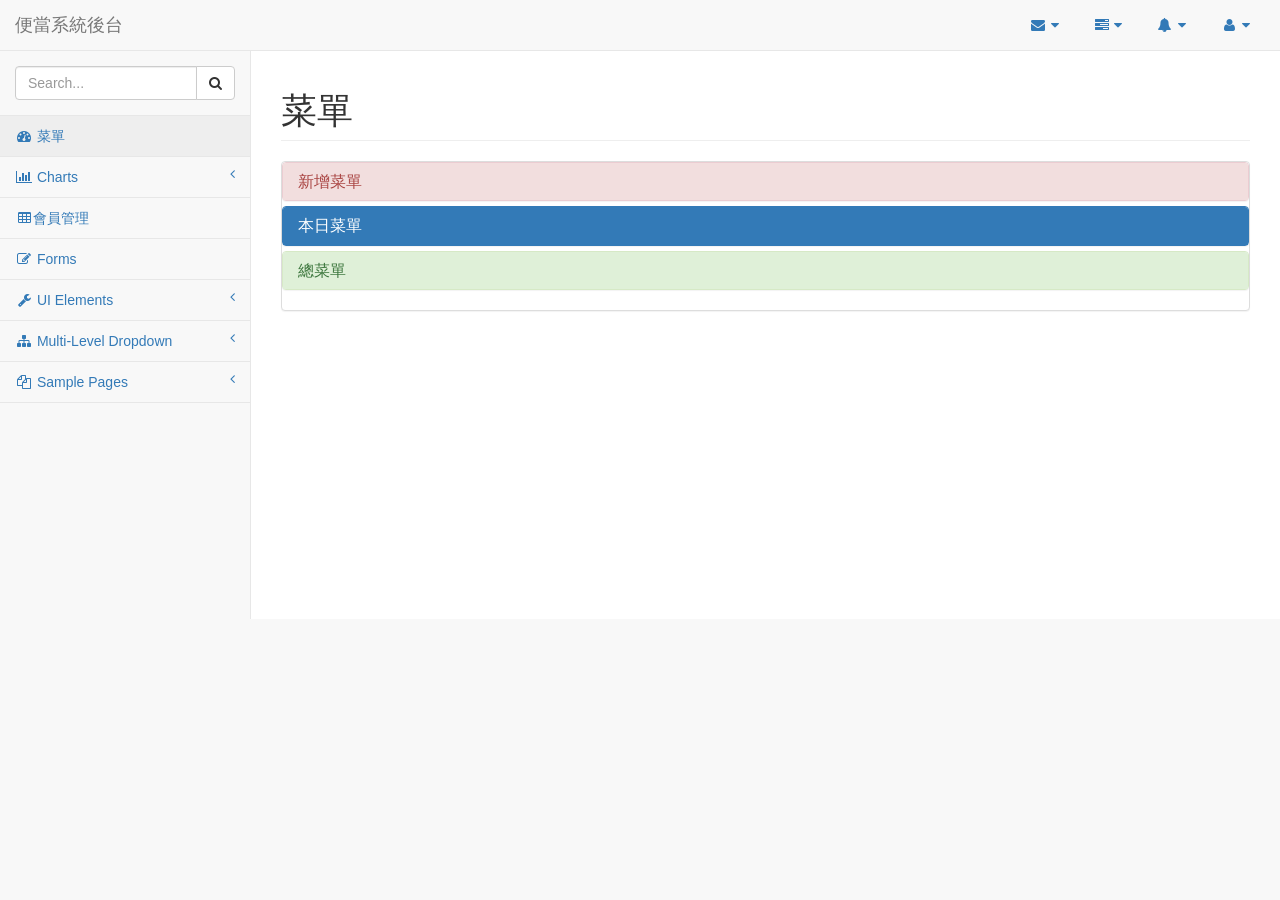
==== commit 739af127: "up in 20170510" ====
--- a/bc/pages/index.html
+++ b/bc/pages/index.html
@@ -30,9 +30,6 @@
     <link href="../vendor/font-awesome/css/font-awesome.min.css" rel="stylesheet" type="text/css">
     <!-- Latest compiled and minified CSS -->
     <link rel="stylesheet" href="https://cdnjs.cloudflare.com/ajax/libs/bootstrap-select/1.12.2/css/bootstrap-select.min.css">
-
-
-
 
     <!-- HTML5 Shim and Respond.js IE8 support of HTML5 elements and media queries -->
     <!-- WARNING: Respond.js doesn't work if you view the page via file:// -->
@@ -390,12 +387,10 @@
         <div class="col-lg-12">
           <div class="panel panel-default">
             <div class="panel-group" id="accordion" role="tablist" aria-multiselectable="true">
-              <div class="panel panel-default">
-                <div class="panel-heading" role="tab" id="headingOne">
+              <div class="panel panel-danger">
+                <div class="panel-heading" role="tab" id="headingOne" data-toggle="collapse" data-parent="#accordion" href="#collapseOne" aria-expanded="true" aria-controls="collapseOne">
                   <h4 class="panel-title">
-                    <a role="button" data-toggle="collapse" data-parent="#accordion" href="#collapseOne" aria-expanded="true" aria-controls="collapseOne">
-                      新增菜單
-                    </a>
+                    新增菜單
                   </h4>
                 </div>
                 <div id="collapseOne" class="panel-collapse collapse" role="tabpanel" aria-labelledby="headingOne">
@@ -436,19 +431,17 @@
                           <input type="number" class="form-control" name="new_price[]" placeholder="請輸入價位">
                         </div>
                       </div>
-                      <button type="submit" class="btn btn-success" name="sumbit_new_menu">提交上傳</button>
+                      <button type="submit" class="btn btn-success" name="submit_new_menu">提交上傳</button>
                       <button type="reset" class="btn btn-danger">清除已填項目</button>
                     </form>
                   </div><!-- panel-body -->
                 </div>
               </div>
 
-              <div class="panel panel-default">
-                <div class="panel-heading" role="tab" id="headingTwo">
+              <div class="panel panel-primary">
+                <div class="panel-heading collapsed" role="tab" id="headingTwo"  data-toggle="collapse" data-parent="#accordion" href="#collapseTwo" aria-expanded="false" aria-controls="collapseTwo">
                   <h4 class="panel-title">
-                    <a class="collapsed" role="button" data-toggle="collapse" data-parent="#accordion" href="#collapseTwo" aria-expanded="false" aria-controls="collapseTwo">
-                      本日菜單
-                    </a>
+                    本日菜單
                   </h4>
                 </div>
                 <div id="collapseTwo" class="panel-collapse collapse" role="tabpanel" aria-labelledby="headingTwo">
@@ -469,6 +462,11 @@
                           </optgroup>
                         </select>
                       </div>
+
+                      <div class="form-group">
+                        <label>說明</label>
+                        <p class="h5">test test test</p>
+                      </div>
                     <img src="http://www.people.com.cn/mediafile/pic/20150216/85/15606292194463751861.jpg" class="img-responsive img-rounded" >
                     <br>
                       <button type="submit" class="btn btn-success" name="today_store_name">送出</button>
@@ -477,15 +475,13 @@
                   </div>
                 </div>
               </div>
-              <div class="panel panel-default">
-                <div class="panel-heading" role="tab" id="headingThree">
+              <div class="panel panel-success">
+                <div class="panel-heading collapsed" role="tab" id="headingThree" data-toggle="collapse" data-parent="#accordion" href="#collapseThree" aria-expanded="false" aria-controls="collapseThree">
                   <h4 class="panel-title">
-                    <a class="collapsed" role="button" data-toggle="collapse" data-parent="#accordion" href="#collapseThree" aria-expanded="false" aria-controls="collapseThree">
                       總菜單
-                    </a>
                   </h4>
                 </div>
-                <div id="collapseThree" class="panel-collapse collapse in" role="tabpanel" aria-labelledby="headingThree">
+                <div id="collapseThree" class="panel-collapse collapse" role="tabpanel" aria-labelledby="headingThree">
                   <div class="panel-body">
                     <!-- /.row -->
                     <div class="row">
@@ -509,25 +505,37 @@
                                     <option>Toilet Paper</option>
                                   </optgroup>
                                 </select>
+                                <h5>電話:</h5>
                               </div>
 
                               <table width="100%" class="table table-striped table-bordered table-hover" id="dataTables-example">
                                 <thead>
                                   <tr>
-                                    <th>Rendering engine</th>
-                                    <th>Browser</th>
-                                    <th>Platform(s)</th>
-                                    <th>Engine version</th>
-                                    <th>CSS grade</th>
+                                    <th>店家名</th>
+                                    <th>便當</th>
+                                    <th>價位</th>
+                                    <th>日期</th>
+                                    <th></th>
                                   </tr>
                                 </thead>
                                 <tbody>
-                                  <tr class="odd gradeX" data-toggle="modal" data-target="#myModal">
+                                  <tr class="odd gradeX">
                                     <td>Trident</td>
                                     <td>Internet Explorer 4.0</td>
                                     <td>Win 95+</td>
                                     <td class="center">4</td>
-                                    <td class="center">X</td>
+                                    <td class="center">
+                                      <span
+                                      class="glyphicon glyphicon-pencil" aria-hidden="true"
+                                      data-toggle="modal"
+                                      data-target="#Edit" style="color:blue">
+                                      </span>
+                                      <span
+                                      class="glyphicon glyphicon-remove" aria-hidden="true"
+                                      data-toggle="modal"
+                                      data-target="#Delete" style="color:red">
+                                      </span>
+                                    </td>
                                   </tr>
                                   <tr class="even gradeC">
                                     <td>Trident</td>
@@ -550,394 +558,66 @@
                                     <td class="center">6</td>
                                     <td class="center">A</td>
                                   </tr>
-                                  <tr class="odd gradeA">
-                                    <td>Trident</td>
-                                    <td>Internet Explorer 7</td>
-                                    <td>Win XP SP2+</td>
-                                    <td class="center">7</td>
-                                    <td class="center">A</td>
-                                  </tr>
-                                  <tr class="even gradeA">
-                                    <td>Trident</td>
-                                    <td>AOL browser (AOL desktop)</td>
-                                    <td>Win XP</td>
-                                    <td class="center">6</td>
-                                    <td class="center">A</td>
-                                  </tr>
-                                  <tr class="gradeA" data-toggle="modal" data-target="#exampleModal">
-                                    <td >Gecko</td>
-                                    <td>Firefox 1.0</td>
-                                    <td>Win 98+ / OSX.2+</td>
-                                    <td class="center">1.7</td>
-                                    <td class="center">A</td>
-                                  </tr>
-                                  <tr class="gradeA">
-                                    <td>Gecko</td>
-                                    <td>Firefox 1.5</td>
-                                    <td>Win 98+ / OSX.2+</td>
-                                    <td class="center">1.8</td>
-                                    <td class="center">A</td>
-                                  </tr>
-                                  <tr class="gradeA">
-                                    <td>Gecko</td>
-                                    <td>Firefox 2.0</td>
-                                    <td>Win 98+ / OSX.2+</td>
-                                    <td class="center">1.8</td>
-                                    <td class="center">A</td>
-                                  </tr>
-                                  <tr class="gradeA">
-                                    <td>Gecko</td>
-                                    <td>Firefox 3.0</td>
-                                    <td>Win 2k+ / OSX.3+</td>
-                                    <td class="center">1.9</td>
-                                    <td class="center">A</td>
-                                  </tr>
-                                  <tr class="gradeA">
-                                    <td>Gecko</td>
-                                    <td>Camino 1.0</td>
-                                    <td>OSX.2+</td>
-                                    <td class="center">1.8</td>
-                                    <td class="center">A</td>
-                                  </tr>
-                                  <tr class="gradeA">
-                                    <td>Gecko</td>
-                                    <td>Camino 1.5</td>
-                                    <td>OSX.3+</td>
-                                    <td class="center">1.8</td>
-                                    <td class="center">A</td>
-                                  </tr>
-                                  <tr class="gradeA">
-                                    <td>Gecko</td>
-                                    <td>Netscape 7.2</td>
-                                    <td>Win 95+ / Mac OS 8.6-9.2</td>
-                                    <td class="center">1.7</td>
-                                    <td class="center">A</td>
-                                  </tr>
-                                  <tr class="gradeA">
-                                    <td>Gecko</td>
-                                    <td>Netscape Browser 8</td>
-                                    <td>Win 98SE+</td>
-                                    <td class="center">1.7</td>
-                                    <td class="center">A</td>
-                                  </tr>
-                                  <tr class="gradeA">
-                                    <td>Gecko</td>
-                                    <td>Netscape Navigator 9</td>
-                                    <td>Win 98+ / OSX.2+</td>
-                                    <td class="center">1.8</td>
-                                    <td class="center">A</td>
-                                  </tr>
-                                  <tr class="gradeA">
-                                    <td>Gecko</td>
-                                    <td>Mozilla 1.0</td>
-                                    <td>Win 95+ / OSX.1+</td>
-                                    <td class="center">1</td>
-                                    <td class="center">A</td>
-                                  </tr>
-                                  <tr class="gradeA">
-                                    <td>Gecko</td>
-                                    <td>Mozilla 1.1</td>
-                                    <td>Win 95+ / OSX.1+</td>
-                                    <td class="center">1.1</td>
-                                    <td class="center">A</td>
-                                  </tr>
-                                  <tr class="gradeA">
-                                    <td>Gecko</td>
-                                    <td>Mozilla 1.2</td>
-                                    <td>Win 95+ / OSX.1+</td>
-                                    <td class="center">1.2</td>
-                                    <td class="center">A</td>
-                                  </tr>
-                                  <tr class="gradeA">
-                                    <td>Gecko</td>
-                                    <td>Mozilla 1.3</td>
-                                    <td>Win 95+ / OSX.1+</td>
-                                    <td class="center">1.3</td>
-                                    <td class="center">A</td>
-                                  </tr>
-                                  <tr class="gradeA">
-                                    <td>Gecko</td>
-                                    <td>Mozilla 1.4</td>
-                                    <td>Win 95+ / OSX.1+</td>
-                                    <td class="center">1.4</td>
-                                    <td class="center">A</td>
-                                  </tr>
-                                  <tr class="gradeA">
-                                    <td>Gecko</td>
-                                    <td>Mozilla 1.5</td>
-                                    <td>Win 95+ / OSX.1+</td>
-                                    <td class="center">1.5</td>
-                                    <td class="center">A</td>
-                                  </tr>
-                                  <tr class="gradeA">
-                                    <td>Gecko</td>
-                                    <td>Mozilla 1.6</td>
-                                    <td>Win 95+ / OSX.1+</td>
-                                    <td class="center">1.6</td>
-                                    <td class="center">A</td>
-                                  </tr>
-                                  <tr class="gradeA">
-                                    <td>Gecko</td>
-                                    <td>Mozilla 1.7</td>
-                                    <td>Win 98+ / OSX.1+</td>
-                                    <td class="center">1.7</td>
-                                    <td class="center">A</td>
-                                  </tr>
-                                  <tr class="gradeA">
-                                    <td>Gecko</td>
-                                    <td>Mozilla 1.8</td>
-                                    <td>Win 98+ / OSX.1+</td>
-                                    <td class="center">1.8</td>
-                                    <td class="center">A</td>
-                                  </tr>
-                                  <tr class="gradeA">
-                                    <td>Gecko</td>
-                                    <td>Seamonkey 1.1</td>
-                                    <td>Win 98+ / OSX.2+</td>
-                                    <td class="center">1.8</td>
-                                    <td class="center">A</td>
-                                  </tr>
-                                  <tr class="gradeA">
-                                    <td>Gecko</td>
-                                    <td>Epiphany 2.20</td>
-                                    <td>Gnome</td>
-                                    <td class="center">1.8</td>
-                                    <td class="center">A</td>
-                                  </tr>
-                                  <tr class="gradeA">
-                                    <td>Webkit</td>
-                                    <td>Safari 1.2</td>
-                                    <td>OSX.3</td>
-                                    <td class="center">125.5</td>
-                                    <td class="center">A</td>
-                                  </tr>
-                                  <tr class="gradeA">
-                                    <td>Webkit</td>
-                                    <td>Safari 1.3</td>
-                                    <td>OSX.3</td>
-                                    <td class="center">312.8</td>
-                                    <td class="center">A</td>
-                                  </tr>
-                                  <tr class="gradeA">
-                                    <td>Webkit</td>
-                                    <td>Safari 2.0</td>
-                                    <td>OSX.4+</td>
-                                    <td class="center">419.3</td>
-                                    <td class="center">A</td>
-                                  </tr>
-                                  <tr class="gradeA">
-                                    <td>Webkit</td>
-                                    <td>Safari 3.0</td>
-                                    <td>OSX.4+</td>
-                                    <td class="center">522.1</td>
-                                    <td class="center">A</td>
-                                  </tr>
-                                  <tr class="gradeA">
-                                    <td>Webkit</td>
-                                    <td>OmniWeb 5.5</td>
-                                    <td>OSX.4+</td>
-                                    <td class="center">420</td>
-                                    <td class="center">A</td>
-                                  </tr>
-                                  <tr class="gradeA">
-                                    <td>Webkit</td>
-                                    <td>iPod Touch / iPhone</td>
-                                    <td>iPod</td>
-                                    <td class="center">420.1</td>
-                                    <td class="center">A</td>
-                                  </tr>
-                                  <tr class="gradeA">
-                                    <td>Webkit</td>
-                                    <td>S60</td>
-                                    <td>S60</td>
-                                    <td class="center">413</td>
-                                    <td class="center">A</td>
-                                  </tr>
-                                  <tr class="gradeA">
-                                    <td>Presto</td>
-                                    <td>Opera 7.0</td>
-                                    <td>Win 95+ / OSX.1+</td>
-                                    <td class="center">-</td>
-                                    <td class="center">A</td>
-                                  </tr>
-                                  <tr class="gradeA">
-                                    <td>Presto</td>
-                                    <td>Opera 7.5</td>
-                                    <td>Win 95+ / OSX.2+</td>
-                                    <td class="center">-</td>
-                                    <td class="center">A</td>
-                                  </tr>
-                                  <tr class="gradeA">
-                                    <td>Presto</td>
-                                    <td>Opera 8.0</td>
-                                    <td>Win 95+ / OSX.2+</td>
-                                    <td class="center">-</td>
-                                    <td class="center">A</td>
-                                  </tr>
-                                  <tr class="gradeA">
-                                    <td>Presto</td>
-                                    <td>Opera 8.5</td>
-                                    <td>Win 95+ / OSX.2+</td>
-                                    <td class="center">-</td>
-                                    <td class="center">A</td>
-                                  </tr>
-                                  <tr class="gradeA">
-                                    <td>Presto</td>
-                                    <td>Opera 9.0</td>
-                                    <td>Win 95+ / OSX.3+</td>
-                                    <td class="center">-</td>
-                                    <td class="center">A</td>
-                                  </tr>
-                                  <tr class="gradeA">
-                                    <td>Presto</td>
-                                    <td>Opera 9.2</td>
-                                    <td>Win 88+ / OSX.3+</td>
-                                    <td class="center">-</td>
-                                    <td class="center">A</td>
-                                  </tr>
-                                  <tr class="gradeA">
-                                    <td>Presto</td>
-                                    <td>Opera 9.5</td>
-                                    <td>Win 88+ / OSX.3+</td>
-                                    <td class="center">-</td>
-                                    <td class="center">A</td>
-                                  </tr>
-                                  <tr class="gradeA">
-                                    <td>Presto</td>
-                                    <td>Opera for Wii</td>
-                                    <td>Wii</td>
-                                    <td class="center">-</td>
-                                    <td class="center">A</td>
-                                  </tr>
-                                  <tr class="gradeA">
-                                    <td>Presto</td>
-                                    <td>Nokia N800</td>
-                                    <td>N800</td>
-                                    <td class="center">-</td>
-                                    <td class="center">A</td>
-                                  </tr>
-                                  <tr class="gradeA">
-                                    <td>Presto</td>
-                                    <td>Nintendo DS browser</td>
-                                    <td>Nintendo DS</td>
-                                    <td class="center">8.5</td>
-                                    <td class="center">C/A<sup>1</sup>
-                                    </td>
-                                  </tr>
-                                  <tr class="gradeC">
-                                    <td>KHTML</td>
-                                    <td>Konqureror 3.1</td>
-                                    <td>KDE 3.1</td>
-                                    <td class="center">3.1</td>
-                                    <td class="center">C</td>
-                                  </tr>
-                                  <tr class="gradeA">
-                                    <td>KHTML</td>
-                                    <td>Konqureror 3.3</td>
-                                    <td>KDE 3.3</td>
-                                    <td class="center">3.3</td>
-                                    <td class="center">A</td>
-                                  </tr>
-                                  <tr class="gradeA">
-                                    <td>KHTML</td>
-                                    <td>Konqureror 3.5</td>
-                                    <td>KDE 3.5</td>
-                                    <td class="center">3.5</td>
-                                    <td class="center">A</td>
-                                  </tr>
-                                  <tr class="gradeX">
-                                    <td>Tasman</td>
-                                    <td>Internet Explorer 4.5</td>
-                                    <td>Mac OS 8-9</td>
-                                    <td class="center">-</td>
-                                    <td class="center">X</td>
-                                  </tr>
-                                  <tr class="gradeC">
-                                    <td>Tasman</td>
-                                    <td>Internet Explorer 5.1</td>
-                                    <td>Mac OS 7.6-9</td>
-                                    <td class="center">1</td>
-                                    <td class="center">C</td>
-                                  </tr>
-                                  <tr class="gradeC">
-                                    <td>Tasman</td>
-                                    <td>Internet Explorer 5.2</td>
-                                    <td>Mac OS 8-X</td>
-                                    <td class="center">1</td>
-                                    <td class="center">C</td>
-                                  </tr>
-                                  <tr class="gradeA">
-                                    <td>Misc</td>
-                                    <td>NetFront 3.1</td>
-                                    <td>Embedded devices</td>
-                                    <td class="center">-</td>
-                                    <td class="center">C</td>
-                                  </tr>
-                                  <tr class="gradeA">
-                                    <td>Misc</td>
-                                    <td>NetFront 3.4</td>
-                                    <td>Embedded devices</td>
-                                    <td class="center">-</td>
-                                    <td class="center">A</td>
-                                  </tr>
-                                  <tr class="gradeX">
-                                    <td>Misc</td>
-                                    <td>Dillo 0.8</td>
-                                    <td>Embedded devices</td>
-                                    <td class="center">-</td>
-                                    <td class="center">X</td>
-                                  </tr>
-                                  <tr class="gradeX">
-                                    <td>Misc</td>
-                                    <td>Links</td>
-                                    <td>Text only</td>
-                                    <td class="center">-</td>
-                                    <td class="center">X</td>
-                                  </tr>
-                                  <tr class="gradeX">
-                                    <td>Misc</td>
-                                    <td>Lynx</td>
-                                    <td>Text only</td>
-                                    <td class="center">-</td>
-                                    <td class="center">X</td>
-                                  </tr>
-                                  <tr class="gradeC">
-                                    <td>Misc</td>
-                                    <td>IE Mobile</td>
-                                    <td>Windows Mobile 6</td>
-                                    <td class="center">-</td>
-                                    <td class="center">C</td>
-                                  </tr>
-                                  <tr class="gradeC">
-                                    <td>Misc</td>
-                                    <td>PSP browser</td>
-                                    <td>PSP</td>
-                                    <td class="center">-</td>
-                                    <td class="center">C</td>
-                                  </tr>
-                                  <tr class="gradeU">
-                                    <td>Other browsers</td>
-                                    <td>All others</td>
-                                    <td>-</td>
-                                    <td class="center">-</td>
-                                    <td class="center">U</td>
-                                  </tr>
                                 </tbody>
                               </table>
                               <!-- /.table-responsive -->
-                            <br>
-                              <button type="submit" class="btn btn-success" name="today_store_name">送出</button>
-
                             </form>
-                            <!-- Modal -->
-                            <div id="myModal" class="modal fade" role="dialog">
+                            <!-- Edit -->
+                            <div id="Edit" class="modal fade" role="dialog">
                               <div class="modal-dialog">
-
                                 <!-- Modal content-->
                                 <div class="modal-content">
                                   <div class="modal-header">
                                     <button type="button" class="close" data-dismiss="modal">&times;</button>
-                                    <h4 class="modal-title">Modal Header</h4>
+                                    <h4 class="modal-title">更新便當</h4>
+                                  </div>
+                                  <div class="modal-body">
+                                    <form class="form-horizontal" action="/action_page.php" method="post">
+                                      <div class="form-group">
+                                        <label class="control-label col-sm-2" for="StoreName">店家</label>
+                                        <div class="col-sm-10">
+                                          <input type="text" class="form-control" id="StoreName" placeholder="請輸入店家" name="StoreName">
+                                        </div>
+                                      </div>
+                                      <div class="form-group">
+                                        <label class="control-label col-sm-2" for="StorePhone">電話</label>
+                                        <div class="col-sm-10">
+                                          <input type="password" class="form-control" id="StorePhone" placeholder="請輸入電話" name="StorePhone">
+                                        </div>
+                                      </div>
+                                      <div class="form-group">
+                                        <label class="control-label col-sm-2" for="StoreConvenint">便當</label>
+                                        <div class="col-sm-10">
+                                          <input type="text" class="form-control" id="StoreConvenint" placeholder="請輸入便當" name="StoreConvenint">
+                                        </div>
+                                      </div>
+                                      <div class="form-group">
+                                        <label class="control-label col-sm-2" for="StorePrice">價位</label>
+                                        <div class="col-sm-10">
+                                          <input type="number" class="form-control" id="StorePrice" placeholder="請輸入價位" name="StorePrice">
+                                        </div>
+                                      </div>
+                                      <div class="form-group">
+                                        <div class="col-sm-offset-2 col-sm-10">
+                                          <button type="submit" class="btn btn-success" name="submit_up_convenient">更新黑~~~</button>
+                                        </div>
+                                      </div>
+                                    </form>
+                                  </div>
+                                  <div class="modal-footer">
+                                    <button type="button" class="btn btn-danger" data-dismiss="modal">Close</button>
+                                  </div><!-- modal-header -->
+                                </div><!-- modal-content -->
+                              </div><!-- modal-dialog -->
+                            </div><!-- #Edit -->
+                            <!-- Delete -->
+                            <div id="Delete" class="modal fade" role="dialog">
+                              <div class="modal-dialog">
+                                <!-- Modal content-->
+                                <div class="modal-content">
+                                  <div class="modal-header">
+                                    <button type="button" class="close" data-dismiss="modal">&times;</button>
+                                    <h4 class="modal-title">確定要刪除嗎</h4>
                                   </div>
                                   <div class="modal-body">
                                     <p>Some text in the modal.</p>
@@ -947,7 +627,7 @@
                                   </div><!-- modal-header -->
                                 </div><!-- modal-content -->
                               </div><!-- modal-dialog -->
-                            </div><!-- #myModal -->
+                            </div><!-- #Delete -->
                           </div>
                           <!-- /.panel-body -->
                         </div>
